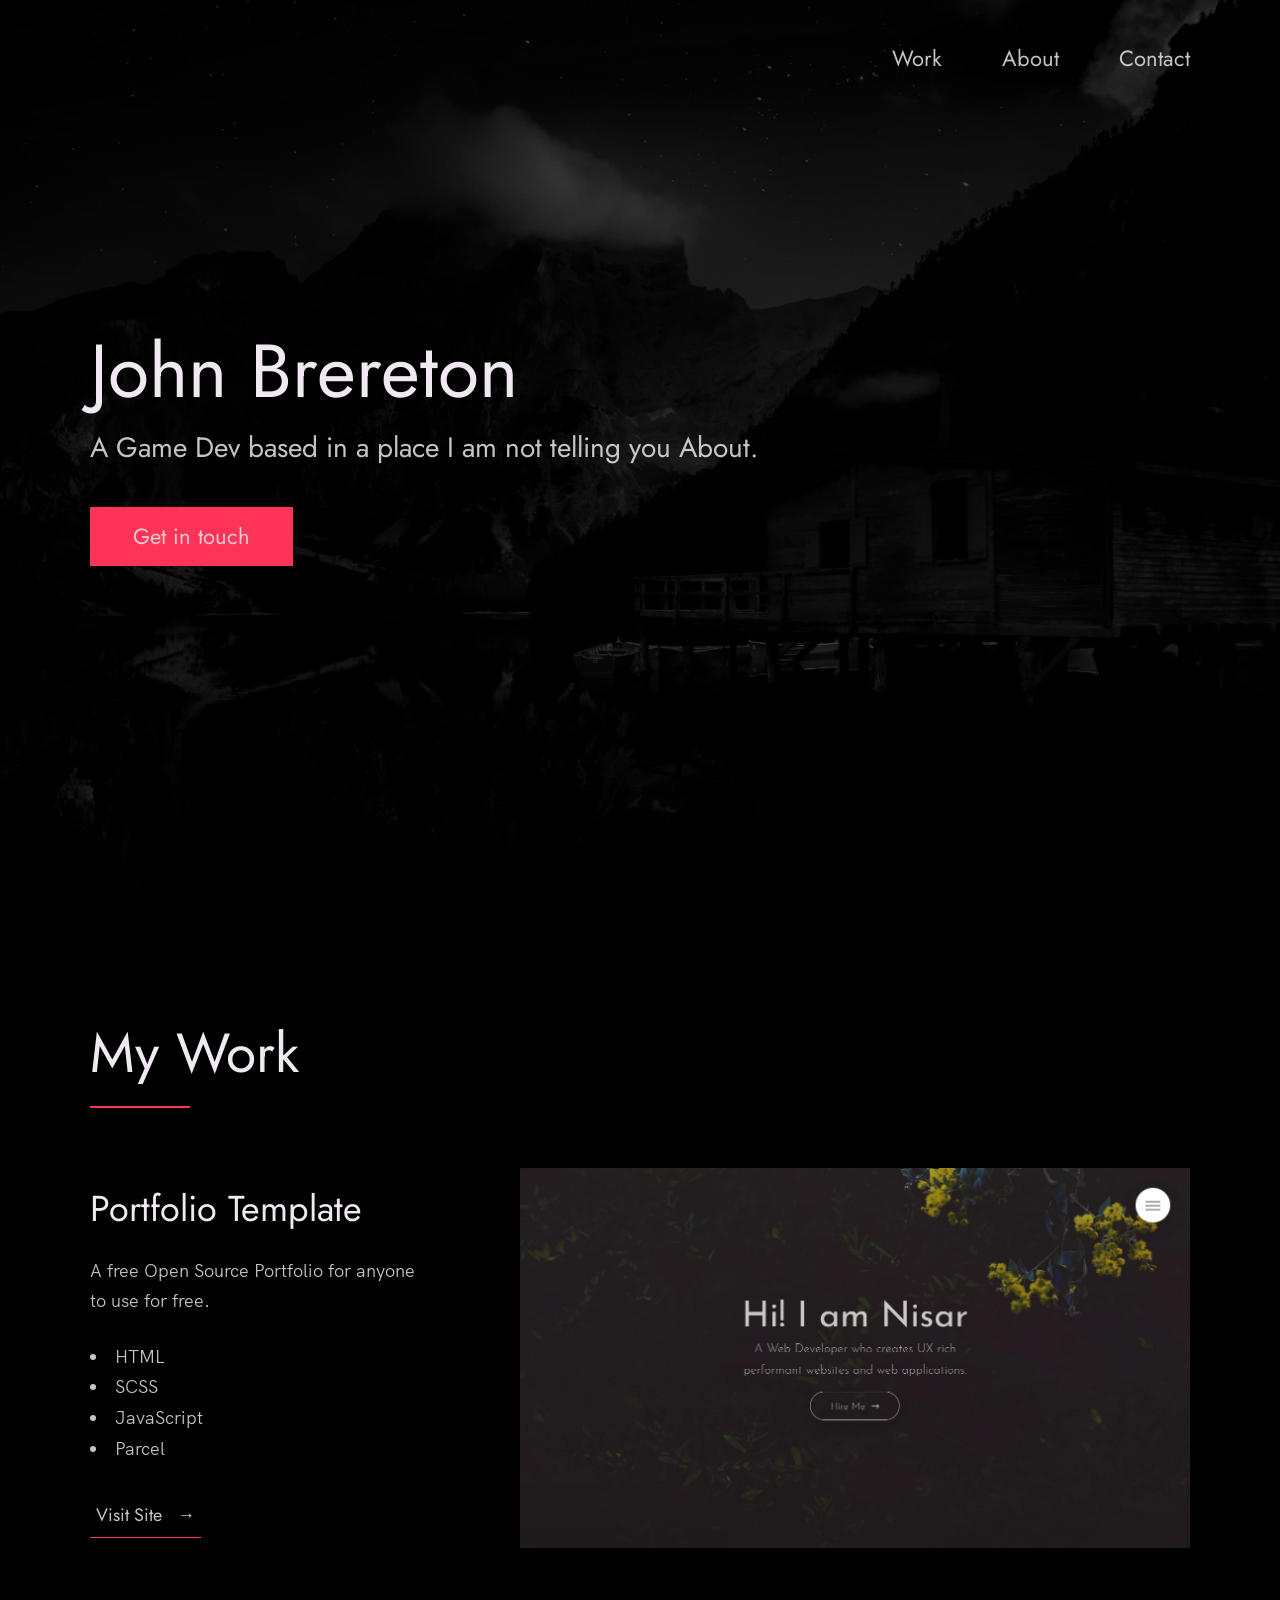
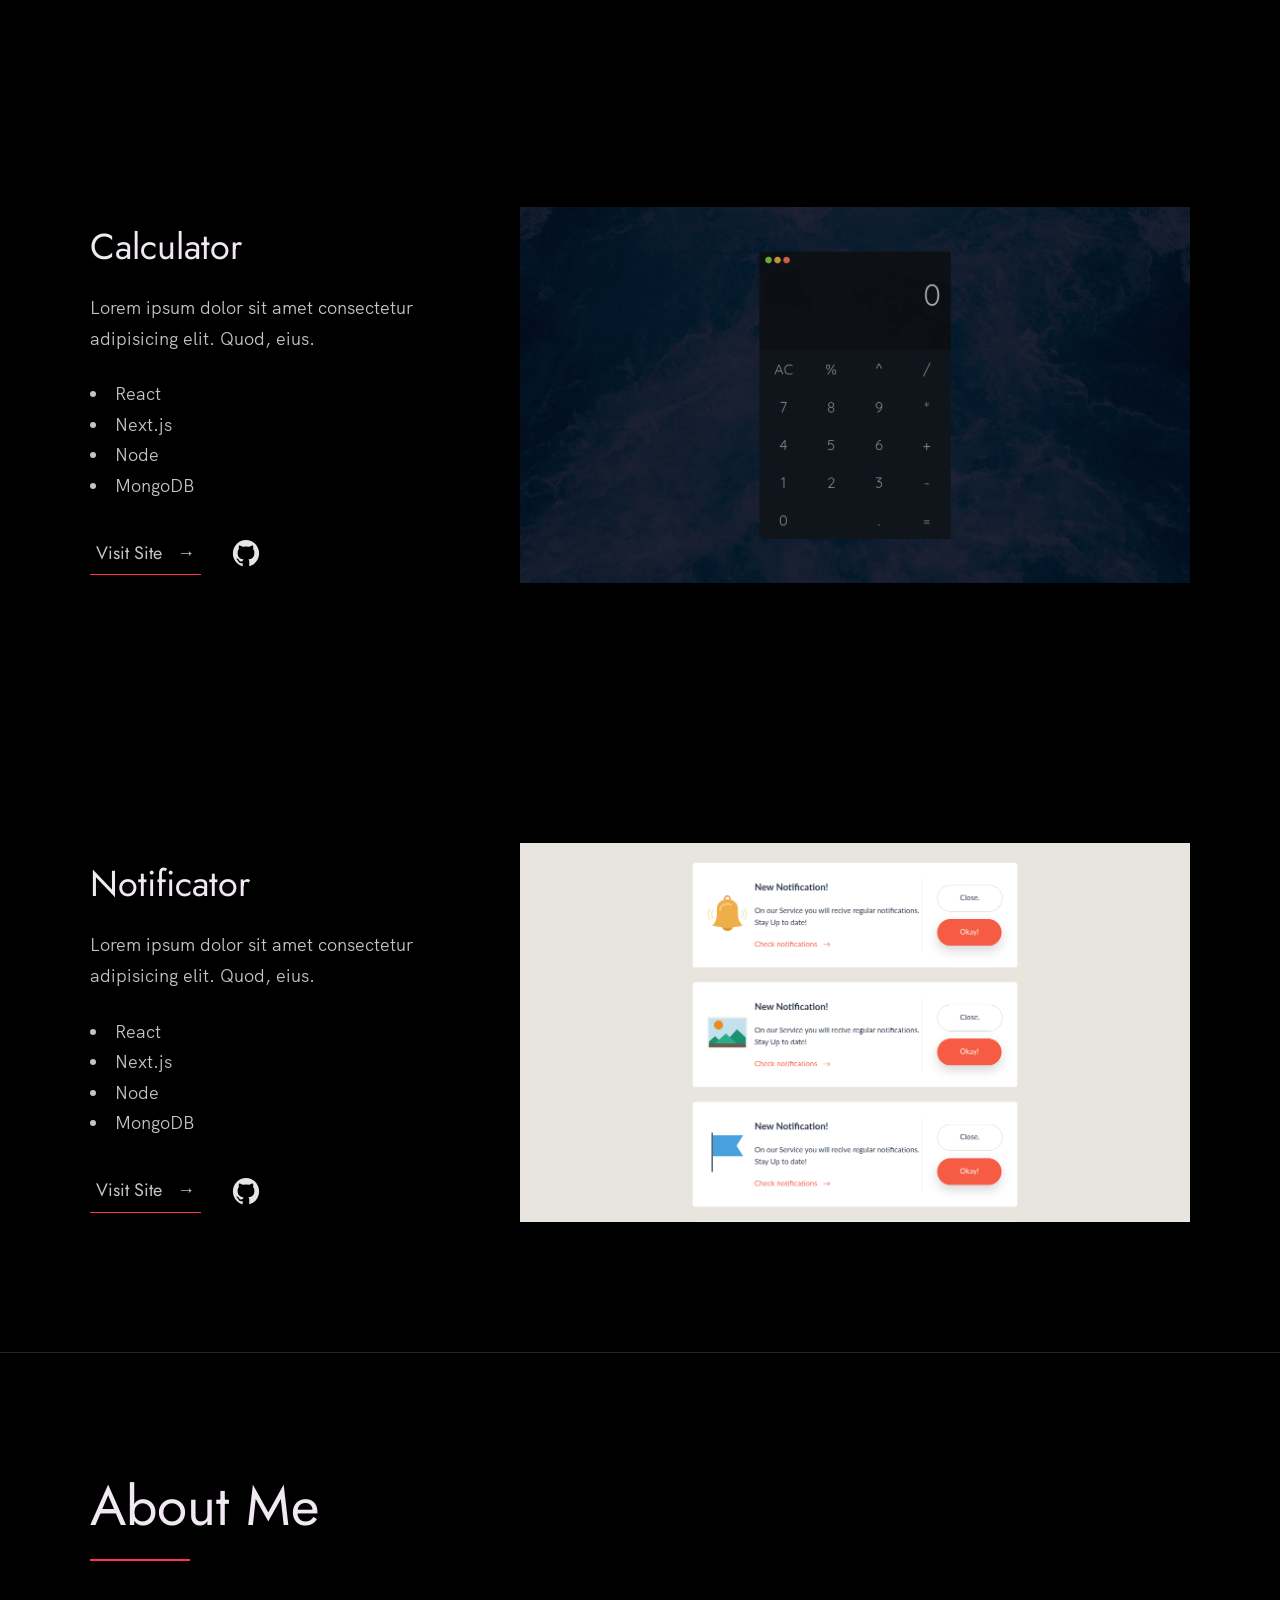
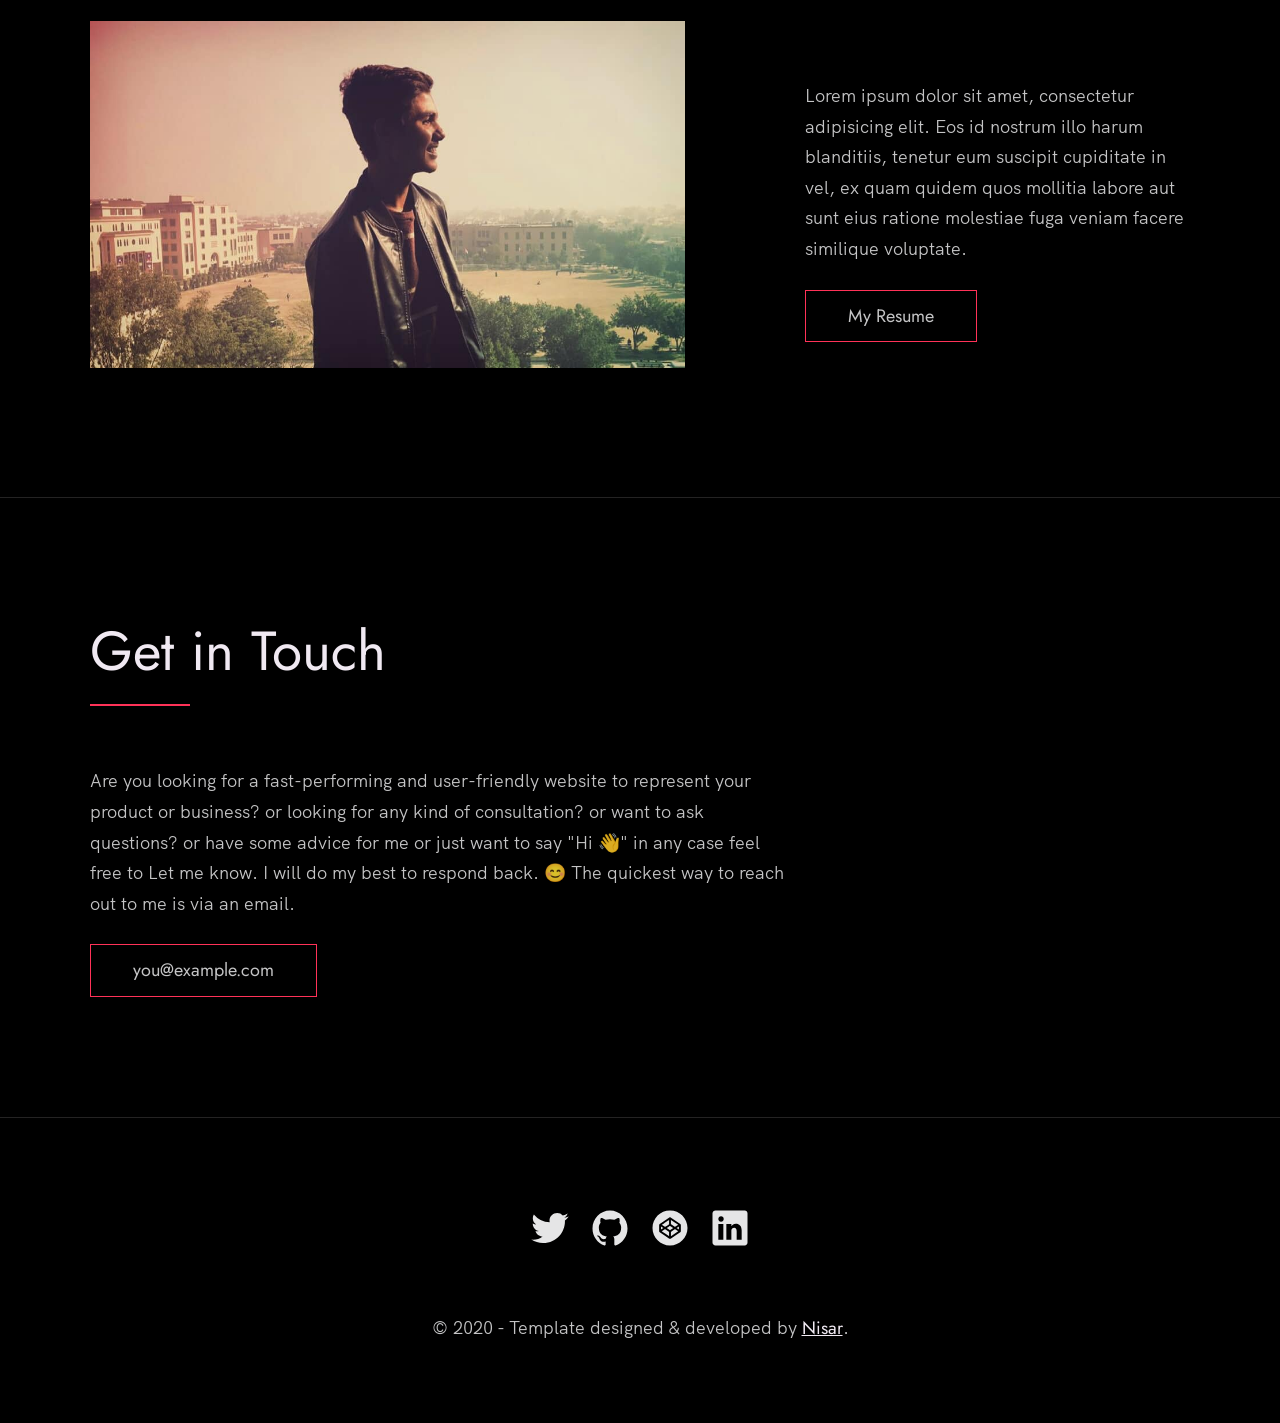
==== index.html @ 6e3e0c85 "g" ====
<!-- 
  Hello 😊.

  This template is designed and developed by Nisar Hassan Naqvi
  for anyone to use for free or customize the way they like.

  Github Repo: https://github.com/nisarhassan12/portfolio-template/
  My Website: https://nisar.dev

  For business & inquires, contact me => syednisarhassan12@gmail.com
-->

<!--
  Follow the instructions written in comments to create your stunning portfolio
-->

<!DOCTYPE html>
<html lang="en">

<head>
  <meta charset="UTF-8" />
  <meta name="viewport" content="width=device-width, initial-scale=1.0" />
  <link rel="shortcut icon" type="image/png" href="./images/favicon.png" />

  <!-- Put your site title here -->
  <title>
    John Brereton.
  </title>

  <meta name="description" content="Add small description of yourslef.">
  <!-- Add some coding keywords below, Ex: (React, CSS etc) -->
  <meta name="keywords" content="Put your name, skills and some coding keywords" />
  <link rel="stylesheet" href="index.css" />
</head>

<body>

  <!-- ***** Header ***** -->

  <header class="header" role="banner" id="top">
    <div class="row">
      <nav class="nav" role="navigation">
        <ul class="nav__items">
          <li class="nav__item"><a href="#work" class="nav__link">Work</a></li>
          <li class="nav__item">
            <a href="#about" class="nav__link">About</a>
          </li>
          <li class="nav__item">
            <a href="#contact" class="nav__link">Contact</a>
          </li>
        </ul>
      </nav>
    </div>
    <div class="header__text-box row">
      <div class="header__text">
        <h1 class="heading-primary">
          <!-- Replace the following name with your name -->
          <span>John Brereton</span>
        </h1>
        <!-- Put a small paragraph about yourself -->
        <p>A Game Dev based in a place I am not telling you About.</p>
        <a href="#contact" class="btn btn--pink">Get in touch</a>
      </div>
    </div>
  </header>

  <main role="main">

    <!-- ***** Work ***** -->

    <section class="work" id="work">
      <div class="row">
        <h2>My Work</h2>
        <div class="work__boxes">

          <!-- Each div with the work__box class is a project. -->

          <div class="work__box">
            <div class="work__text">
              <h3>Portfolio Template</h3>
              <p>
                A free Open Source Portfolio for anyone to use for free.
              </p>
              <ul class="work__list">
                <li>HTML</li>
                <li>SCSS</li>
                <li>JavaScript</li>
                <li>Parcel</li>
              </ul>

              <div class="work__links">
                <a href="https://nisar.surge.sh" target="_blank" class="link__text">
                  Visit Site <span>&rarr;</span>
                </a>
                <a href="https://github.com/M00NWATCH" title="View Source Code" target="_blank">
                </a>
              </div>
            </div>
            <div class="work__image-box">
              <img src="./images/project-1.png" class="work__image" alt="Project 1" />
            </div>
          </div>

          <div class="work__box">
            <div class="work__text">
              <h3>Calculator</h3>
              <p>
                Lorem ipsum dolor sit amet consectetur adipisicing elit. Quod,
                eius.
              </p>
              <ul class="work__list">
                <li>React</li>
                <li>Next.js</li>
                <li>Node</li>
                <li>MongoDB</li>
              </ul>

              <div class="work__links">
                <a href="#" class="link__text">
                  Visit Site <span>&rarr;</span>
                </a>
                <a href="#">
                  <img src="./images/github.svg" class="work__code" title="View Source Code" alt="GitHub">
                </a>
              </div>
            </div>
            <div class="work__image-box">
              <img src="./images/project-2.png" class="work__image" alt="Project 1" />
            </div>
          </div>

          <div class="work__box">
            <div class="work__text">
              <h3>Notificator</h3>
              <p>
                Lorem ipsum dolor sit amet consectetur adipisicing elit. Quod,
                eius.
              </p>
              <ul class="work__list">
                <li>React</li>
                <li>Next.js</li>
                <li>Node</li>
                <li>MongoDB</li>
              </ul>

              <div class="work__links">
                <a href="#" class="link__text">
                  Visit Site <span>&rarr;</span>
                </a>
                <a href="#">
                  <img src="./images/github.svg" class="work__code" title="View Source Code" alt="GitHub">
                </a>
              </div>
            </div>
            <div class="work__image-box">
              <img src="./images/project-3.png" class="work__image" alt="Project 3" />
            </div>
          </div>
        </div>
      </div>
    </section>

    <!-- ***** Clients ***** -->


    <!-- ***** About ***** -->

    <section class="about" id="about">
      <div class="row">
        <h2>About Me</h2>
        <div class="about__content">
          <div class="about__text">
            <!-- Replace the below paragraph with info about yourself -->
            <p>
              Lorem ipsum dolor sit amet, consectetur adipisicing elit. Eos id
              nostrum illo harum blanditiis, tenetur eum suscipit cupiditate
              in vel, ex quam quidem quos mollitia labore aut sunt eius
              ratione molestiae fuga veniam facere similique voluptate.
            </p>
            <!-- Provide a link to your resume -->
            <a href="#" class="btn">My Resume</a>
          </div>

          <div class="about__photo-container">
            <!-- Add a nice photo of yourself -->
            <img class="about__photo" src="./images/syed-ali-hussnain.jpg" alt="" />
          </div>
        </div>
      </div>
    </section>
  </main>

  <!-- ***** Contact ***** -->

  <section class="contact" id="contact">
    <div class="row">
      <h2>Get in Touch</h2>
      <div class="contact__info">
        <p>
          Are you looking for a fast-performing and user-friendly website to
          represent your product or business? or looking for any kind of
          consultation? or want to ask questions? or have some advice for me
          or just want to say "Hi 👋" in any case feel free to Let me know. I
          will do my best to respond back. 😊 The quickest way to reach out to
          me is via an email.
        </p>
        <!-- Replace the email with yours -->
        <a href="mailto:you@example.com" class="btn">you@example.com</a>
      </div>
    </div>
  </section>

  <!-- ***** Footer ***** -->

  <footer role="contentinfo" class="footer">
    <div class="row">
      <!-- Update the links to point to your accounts -->
      <ul class="footer__social-links">
        <li class="footer__social-link-item">
          <a href="https://twitter.com/nisarhassan12/" title="Link to Twitter Profile">
            <img src="./images/twitter.svg" class="footer__social-image" alt="Twitter">
          </a>
        </li>
        <li class="footer__social-link-item">
          <a href="https://github.com/nisarhassan12/" title="Link to Github Profile">
            <img src="./images/github.svg" class="footer__social-image" alt="Github">
          </a>
        </li>
        <li class="footer__social-link-item">
          <a href="https://codepen.io/nisar_hassan" title="Link to Codepen Profile">
            <img src="./images/codepen.svg" class="footer__social-image" alt="Codepen">
          </a>
        </li>
        <li class="footer__social-link-item">
          <a href=https://www.linkedin.com/in/nisar-hassan-naqvi-413466199/">
            <img src="./images/linkedin.svg" title="Link to Linkedin Profile" class="footer__social-image" alt="Linkedin">
          </a>
        </li>
      </ul>

      <!-- If you give me some credit by keeping the below paragraph, will be huge for me 😊 Thanks. -->
      <p>
        &copy; 2020 - Template designed & developed by <a href="https://nisar.dev" class="link">Nisar</a>.
      </p>
      <div class="footer__github-buttons">
        <iframe
          src="https://ghbtns.com/github-btn.html?user=nisarhassan12&repo=portfolio-template&type=watch&count=true"
          frameborder="0" scrolling="0" width="170" height="20" title="Watch Portfolio Template on GitHub">
        </iframe>
      </div>
    </div>
  </footer>

  <a href="#top" class="back-to-top" title="Back to Top">
    <img src="./images/arrow-up.svg" alt="Back to Top" class="back-to-top__image"/>
  </a>
  <script src="./index.js"></script>
</body>

</html>
---- index.css ----
/* --------------------------------------- */
/* ----- Basic Setup ----- */
/* --------------------------------------- */

@font-face {
    font-family: 'Hk Grotesk';
    font-style: normal;
    font-weight: 400;
    src: url('./fonts/HKGrotesk-Regular.woff') format('woff');
}

@font-face {
    font-family: 'Jost';
    font-style: normal;
    font-weight: 400;
    src: url('./fonts/Jost-Regular.ttf') format('woff');
}

* {
    margin: 0;
    padding: 0;
    box-sizing: inherit;
}

:root {
    --font-size-small: 1.8rem;
    --font-size-normal: 2.2rem;
    --font-size-medium: 2.8rem;
    --font-size-medium-1: 3.6rem;
    --font-size-large: 5.5rem;
    --font-size-huge: 7.5rem;
    --font-stack: 'Hk Grotesk', sans-serif;

    --line-height-normal: 1.7;
    --line-height-small: 1.2;

    --black: #000;
    --pink: #ff3258;
    --white: #f0e9f2;
    --white-1: #e5e5e6da;


    --container-max-width: 1180px;
    --container-normal-width: 800px;
    --container-medium-width: 700px; 
    --container-small-width: 500px;

    --gutter-huge: 12rem;
    --gutter-medium: 6rem;
    --gutter-normal: 3rem;
    --gutter-small-1: 2.5rem;
    --gutter-small: 2rem;

    --border-light: 1px solid rgb(36, 35, 35);
}

html {
    font-size: 62.5%; /* (16/10)*100 = 62.5% => 1rem = 10px */
    box-sizing: border-box;
    scroll-behavior: smooth;
}

@media(max-width: 1000px) {
    html {
        font-size: 52%;
    }
}

body {
    font-size: var(--font-size-small);
    font-family: var(--font-stack);
    font-weight: 400;
    color: var(--white-1);
    line-height: var(--line-height-normal);
    background: var(--black);
    overflow-x: hidden;
}

.row {
    max-width: var(--container-max-width);
    margin: 0 auto;
}

@media(max-width: 1340px) {
    .row {
        max-width: 1100px;
    }
}

@media(max-width: 1240px) {
    .row {
        padding: 0 var(--gutter-medium);
    }
}

@media(max-width: 600px) {
    .row {
        padding: 0 var(--gutter-normal);
    }
}

@media(max-width: 600px) {
    .row {
        padding: 0 var(--gutter-small);
    }
}

section {
    padding: var(--gutter-huge) 0;
    border-bottom: var(--border-light);
}

img {
    object-fit: contain;
    max-width: 100%;
}

/* --------------------------------------- */
/* ----- Headlines and Paragraphs ----- */
/* --------------------------------------- */

h1,
h2,
h3 {
    font-family: 'Jost', sans-serif;
    font-weight: 400;
    line-height: var(--line-height-small);
    color: var(--white);
}

.heading-primary {
    line-height: 1;
    font-size: var(--font-size-huge);
    font-weight: 400;
}

@media(max-width: 900px) {
    .heading-primary {
        font-size: 6.5rem;
    }
}

h2 {
    font-size: var(--font-size-large);
    margin-bottom: var(--gutter-medium);
}

h2::after {
    content: '';
    display: block;
    height: 2px;
    width: 10rem;
    background: var(--pink);
    margin: var(--gutter-small) 0;
}

h3 {
    font-size: var(--font-size-medium-1);
    margin-bottom: var(--gutter-small);
}

@media(max-width: 500px) {
    .heading-primary {
        font-size: var(--font-size-large);
    }

    h2 {
        font-size: var(--font-size-medium-1);
    }

    h3 {
        font-size: var(--font-size-medium);
    }
}

p {
    margin: var(--gutter-small-1) 0;
}

@media(max-width: 900px) {
    p { 
        max-width: var(--container-small-width);
    }
}

/* --------------------------------------- */
/* ----- Buttons and Links ----- */
/* --------------------------------------- */

a {
    color: var(--white);
    font-weight: 400;
    font-family: 'Jost', sans-serif;
    transition: all .2s;
    outline: 2px solid transparent;
}

::-moz-focus-inner {
    border: 0;
}

button:focus,
a:focus {
    outline: 2px solid var(--pink);
}

body:not(.user-is-tabbing) button:focus,
body:not(.user-is-tabbing) a:focus {
    outline: none;
}

.link:hover {
    color: var(--pink);
}

.btn {
    position: relative;
    display: inline-block;
    padding: 1rem 4.2rem;
    text-decoration: none;
    color: inherit;
    border: 1px solid  var(--pink);
    font-weight: 400;
}

.btn:focus {
    outline: none;
}

.btn::after {
    content: '';
    display: block;
    position: absolute;
    top: 0;
    left: 0;
    right: 100%;
    background: var(--white);
    height: 100%;
    z-index: -1;
    transition: all 0.2s cubic-bezier(1, 0.68, 0.16, 0.9);
}

.btn:hover::after,
.btn:focus::after {
    right: 0;
    background: var(--pink);
}

.btn--pink {
    background: var(--pink);
    transition: all 0.2s;
}

.btn--pink::after {
    display: none;
}

.btn--pink:hover,
.btn--pink:focus {
    background: transparent;
}

.link__text {
    position: relative;
    display: inline-block;
    padding: .6rem;
    color: inherit;
    text-decoration: none;
    border-bottom: 1px solid var(--pink);
}

.link__text::after {
    content: '';
    display: block;
    position: absolute;
    top: 0;
    left: 0;
    right: 100%;
    background: var(--white);
    height: 100%;
    z-index: -1;
    transition: all 0.2s cubic-bezier(1, 0.68, 0.16, 0.9);
}

.link__text:focus {
    outline: none;
}

.link__text:hover::after,
.link__text:focus:after {
    right: 0;
    background: var(--pink);
}

.link__text span {
    padding-left: 1rem;
    font-family: sans-serif;
}

/* ----- Back to Top ----- */

.back-to-top {
    position: fixed;
    bottom: 4rem;
    right: 4rem;
    display: flex;
    justify-content: center;
    align-items: center;
    height: 5.5rem;
    width: 5.5rem;
    background-color: var(--pink);
    border-radius: 50%;
    z-index: 10;
    visibility: hidden;
    transition: all .4s;
}

.back-to-top__image {
    height: 70%;
}

@media(max-width: 900px) {
    .back-to-top {
        right: 2rem;
    }
}

@media(max-width: 500px) {
    .back-to-top {
        right: 1rem;
    }
}

/* --------------------------------------- */
/* ----- Navigation ----- */
/* --------------------------------------- */

.nav {
    display: flex;
    justify-content: flex-end;
    padding: var(--gutter-normal) 0;
}

.nav__items {
    display: flex;
    list-style: none;
}

.nav__item:not(:last-child) {
    margin-right: var(--gutter-medium);
}

@media(max-width: 500px) {
    .nav {
        justify-content: center;
    }
}

@media(max-width: 400px) {
    .nav__item:not(:last-child) {
        margin-right: var(--gutter-normal);
    }
}

@media(max-width: 300px) {
    .nav {
        font-size: var(--font-size-small);
    }
}

.nav__link {
    position: relative;
    display: inline-block;
    padding: 1rem 0;
    text-decoration: none;
    color: inherit;
    transition: all .2s;
}

.nav__link::after {
    content: '';
    position: absolute;
    bottom: 0;
    left: 0;
    right: 100%;
    display: inline-block;
    height: 1rem;
    background: var(--white);
    transition: all 0.25s cubic-bezier(1, 0.68, 0.16, 0.9);
}

.nav__link:hover {
    color: var(--pink);
}

.nav__link:hover::after {
    right: 0;
    height: 2px;
    background: var(--pink);
}

/* --------------------------------------- */
/* ----- Header ----- */
/* --------------------------------------- */

.header {
    background: linear-gradient(rgba(0,0,0, .1), rgba(0,0,0, .4)), 
        url('./images/header.jpg');
    height: 100vh;
    background-size: cover;
    background-position: center;
    background-attachment: fixed;
    font-size: var(--font-size-normal);
}

.header__text {
    position: absolute;
    top: 50%;
    transform: translateY(-50%);
}

.header__text p {
    margin: 1.5rem 0 3.5rem;
    max-width: var(--container-medium-width);
    font-family: 'Jost', sans-serif;
    font-size: var(--font-size-medium);
}

@media(max-width: 500px) {
    .header {
        text-align: center;
    }

    .header__text p {
        transform: scale(.8);
    }
}

/* --------------------------------------- */
/* ----- Work ----- */
/* --------------------------------------- */

.work__box {
    display: flex;
    align-items: center;
}

@media(max-width: 900px) {
    .work__box {
        align-items: initial;
        flex-direction: column-reverse;
    }
}

.work__box:not(:last-child) {
    margin-bottom: 25rem;
}

@media(max-width: 500px) {
    .work__box:not(:last-child) {
        margin-bottom: 20rem;
    }
}

.work__links {
    display: flex;
    align-items: center;
}

.work__text {
    flex: 0 0 30%;
}

.work__list {
    /* list-style-type: square; */
    list-style-position: inside;
    margin-bottom: var(--gutter-normal);
}

.work__code {
    display: block;
    height: 3rem;
    margin-left: var(--gutter-normal);
    transition: all .3s;
}

.work__code:hover {
    transform: scale(1.2);
}

.work__image-box {
    margin-bottom: var(--gutter-normal);
}

@media(min-width: 901px) {
    .work__image-box {
        flex: 1;
        margin: 0 0 0 10rem;
    }
}

@media(max-width: 900px) {
    .work__code {
        height: 4rem;
    }
}

/* --------------------------------------- */
/* ----- Clients ----- */
/* --------------------------------------- */

.client__logos {
    display: flex;
    justify-content: space-between;
    filter: invert(100%) grayscale(100%) opacity(.8);
}

.client__logo {
    height: 6.5rem;
    max-width: 18rem;
}

@media(max-width: 1240px) {
    .client__logos {
        overflow-x: scroll;
        padding: var(--gutter-normal);
    }

    .client__logo:not(:last-of-type) {
        margin-right: var(--gutter-medium);
    }
}

/* --------------------------------------- */
/* ----- About ----- */
/* --------------------------------------- */

.about__content {
    display: flex;
    flex-direction: row-reverse;
    align-items: center;
}

@media(max-width: 900px) {
    .about__content {
        flex-direction: column-reverse;
        align-items: initial;
    }
}

.about__photo-container {
    margin-bottom: var(--gutter-normal);
}

@media(min-width: 901px) {
    .about__text {
        flex: 0 0 35%;
    }
    
    .about__photo-container {
        flex: 1;
        margin: 0 var(--gutter-huge) 0 0;
    }
}

/* --------------------------------------- */
/* ----- Contact ----- */
/* --------------------------------------- */

.contact__info {
    max-width: var(--container-medium-width);
}

/* --------------------------------------- */
/* ----- Footer ----- */
/* --------------------------------------- */

.footer {
    text-align: center;
    padding: var(--gutter-medium) 0 var(--gutter-normal);
}

.footer__social-links {
    display: flex;
    justify-content: center;
    padding: var(--gutter-normal) 0;
    list-style: none;
}

.footer__social-link-item:not(:last-of-type) {
    margin-right: var(--gutter-small);
}

.footer__social-image {
    height: 4rem;
}

.footer__github-buttons {
    display: flex;
    justify-content: center;
}

.footer__github-buttons iframe {
    height: 2.5rem;
    width: 84px;
    transform: translateY(3px);
}

@media(max-width: 500px) {
    .footer {
        padding: var(--gutter-medium) 0;
    } 
}
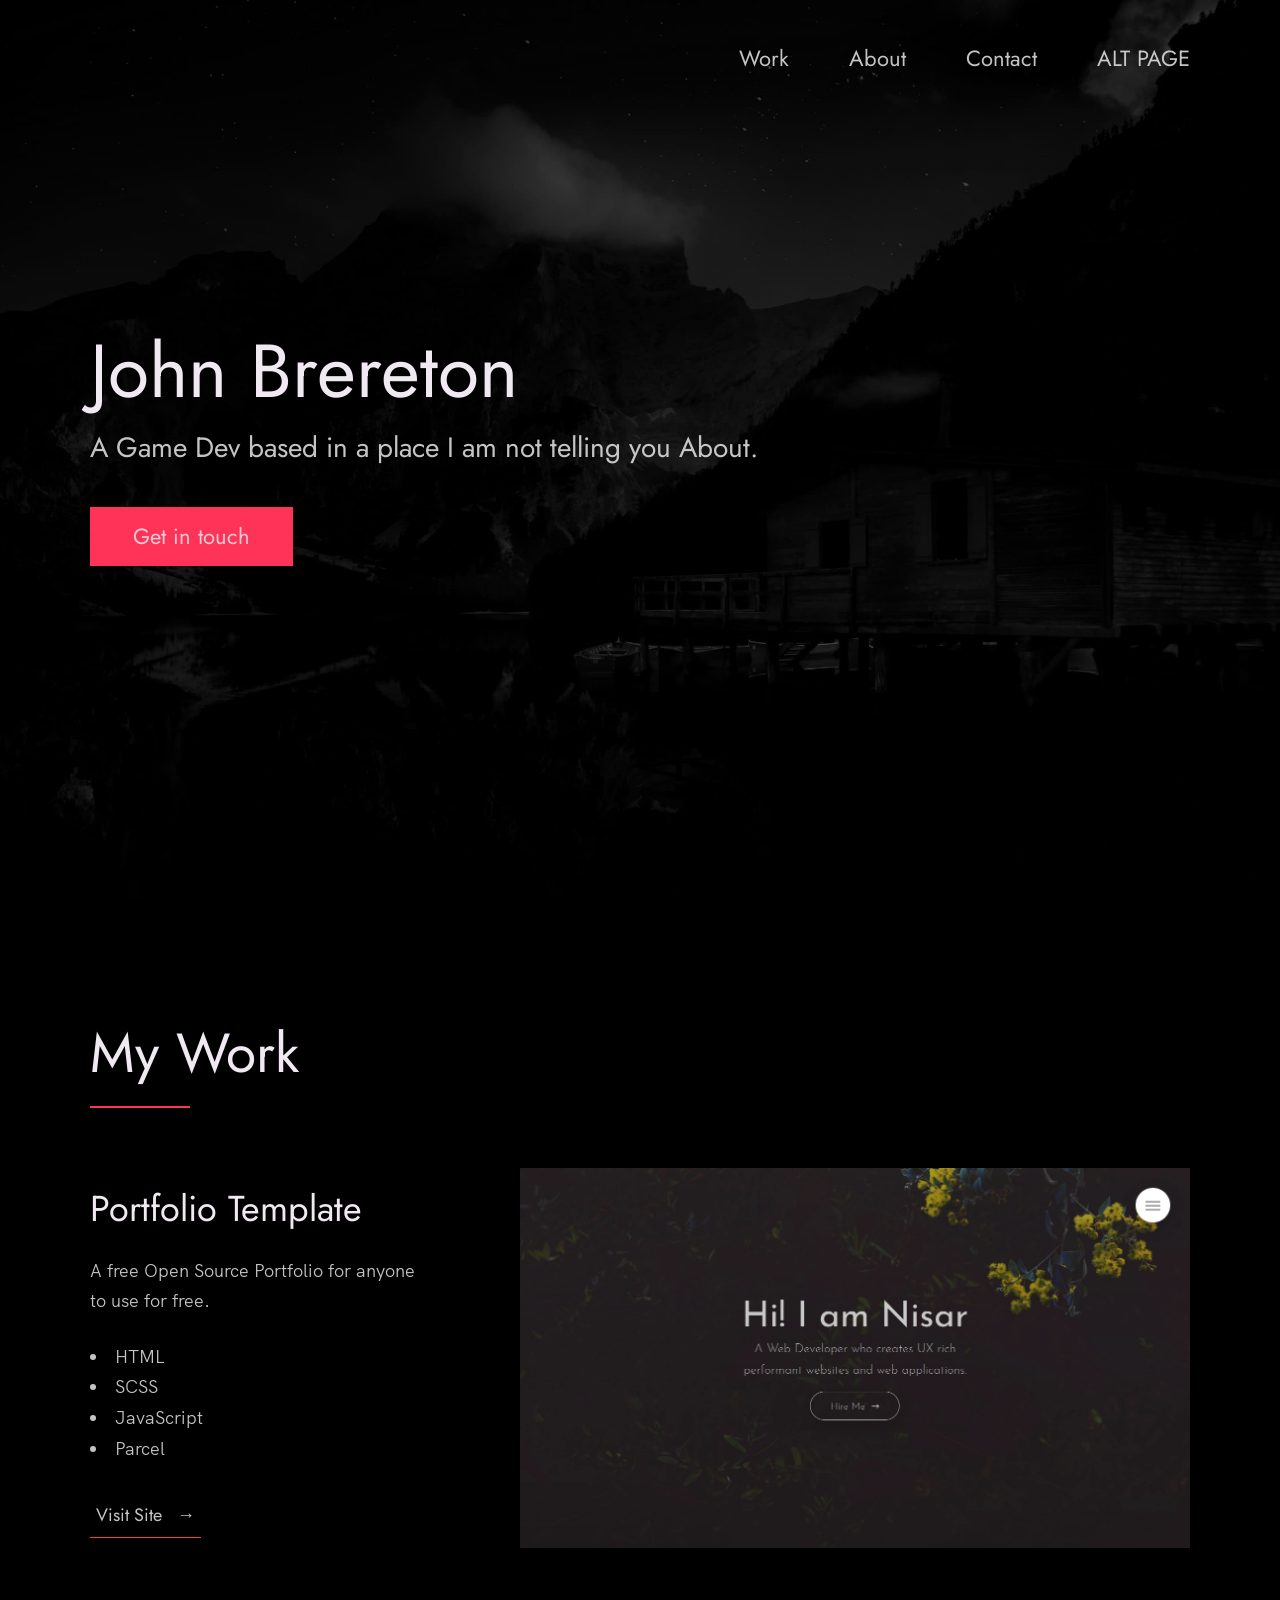
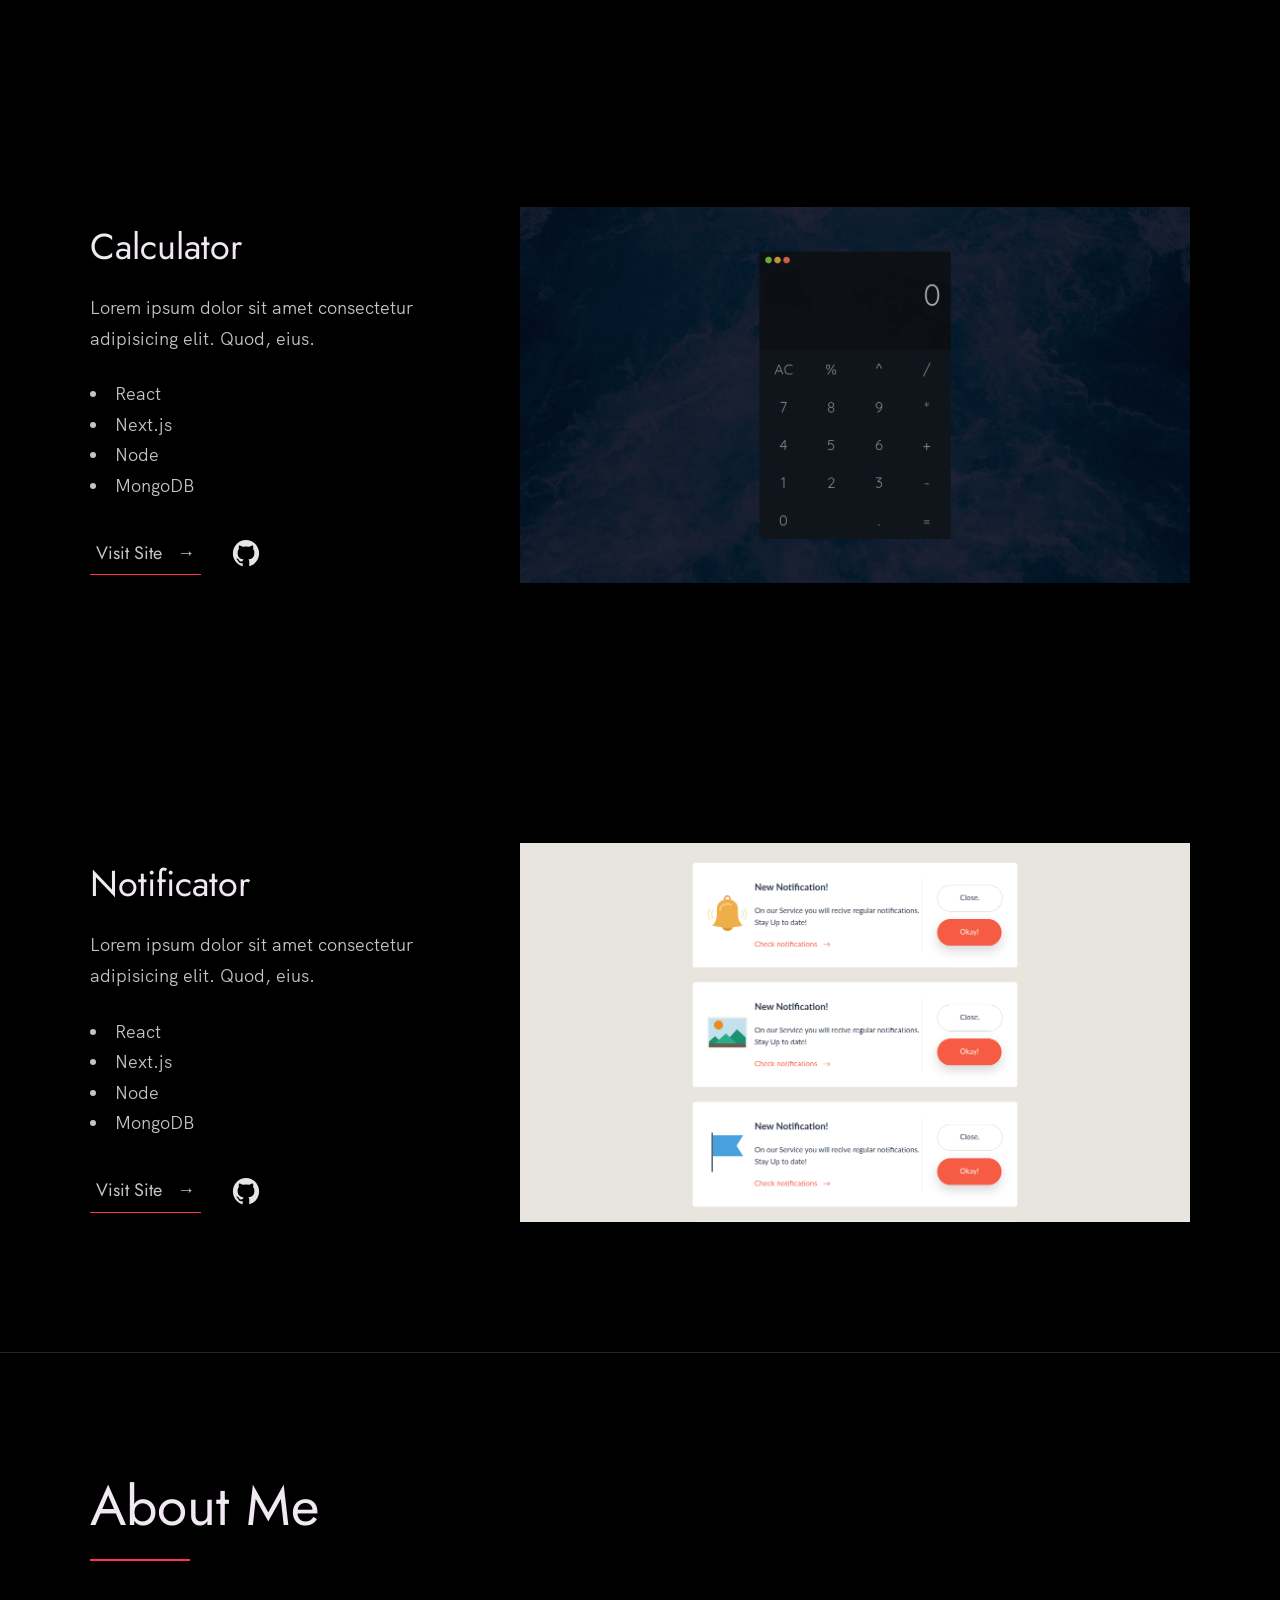
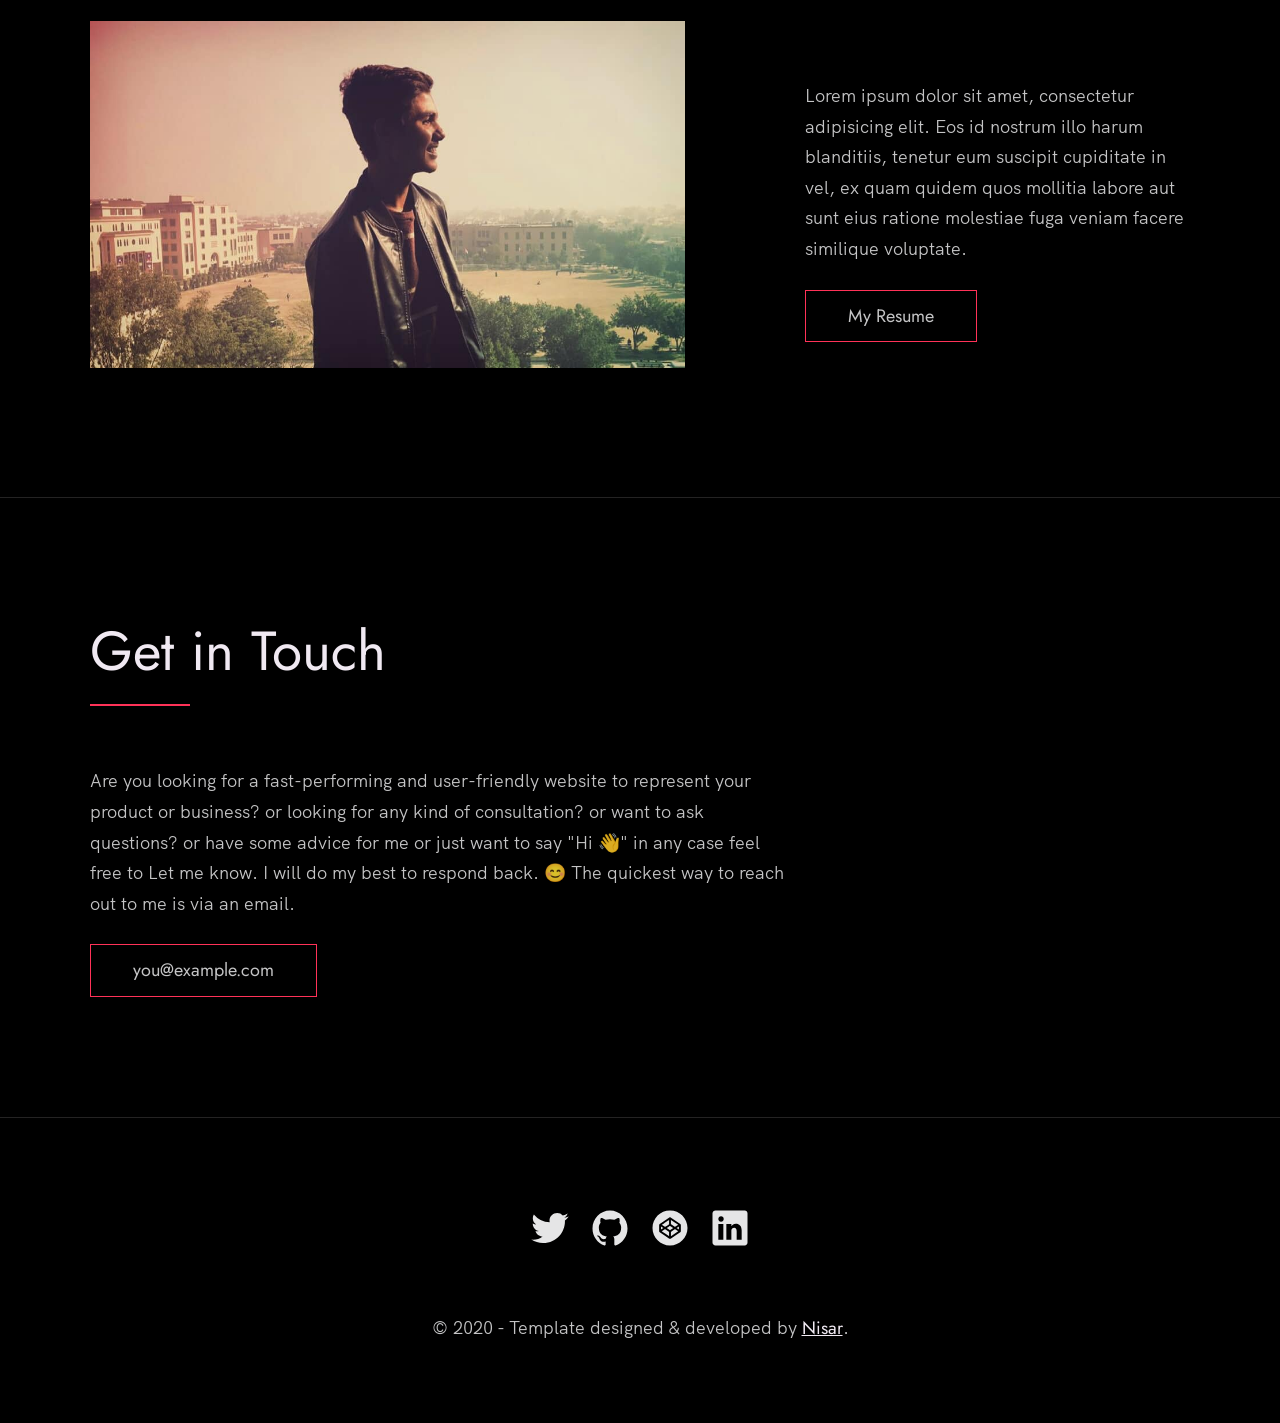
==== commit 7f1121cf: "First Attempt at multi page layout" ====
--- a/index.html
+++ b/index.html
@@ -34,21 +34,21 @@
 </head>
 
 <body>
-
   <!-- ***** Header ***** -->
 
   <header class="header" role="banner" id="top">
     <div class="row">
       <nav class="nav" role="navigation">
-        <ul class="nav__items">
-          <li class="nav__item"><a href="#work" class="nav__link">Work</a></li>
-          <li class="nav__item">
-            <a href="#about" class="nav__link">About</a>
-          </li>
-          <li class="nav__item">
-            <a href="#contact" class="nav__link">Contact</a>
-          </li>
-        </ul>
+          <ul class="nav__items">
+              <li class="nav__item"><a href="#work" class="nav__link">Work</a></li>
+              <li class="nav__item">
+                  <a href="#about" class="nav__link">About</a>
+              </li>
+              <li class="nav__item">
+                  <a href="#contact" class="nav__link">Contact</a>
+              </li>
+              <li class="nav__item"><a href="altPage.html" class="nav__link">ALT PAGE</a></li>
+          </ul>
       </nav>
     </div>
     <div class="header__text-box row">
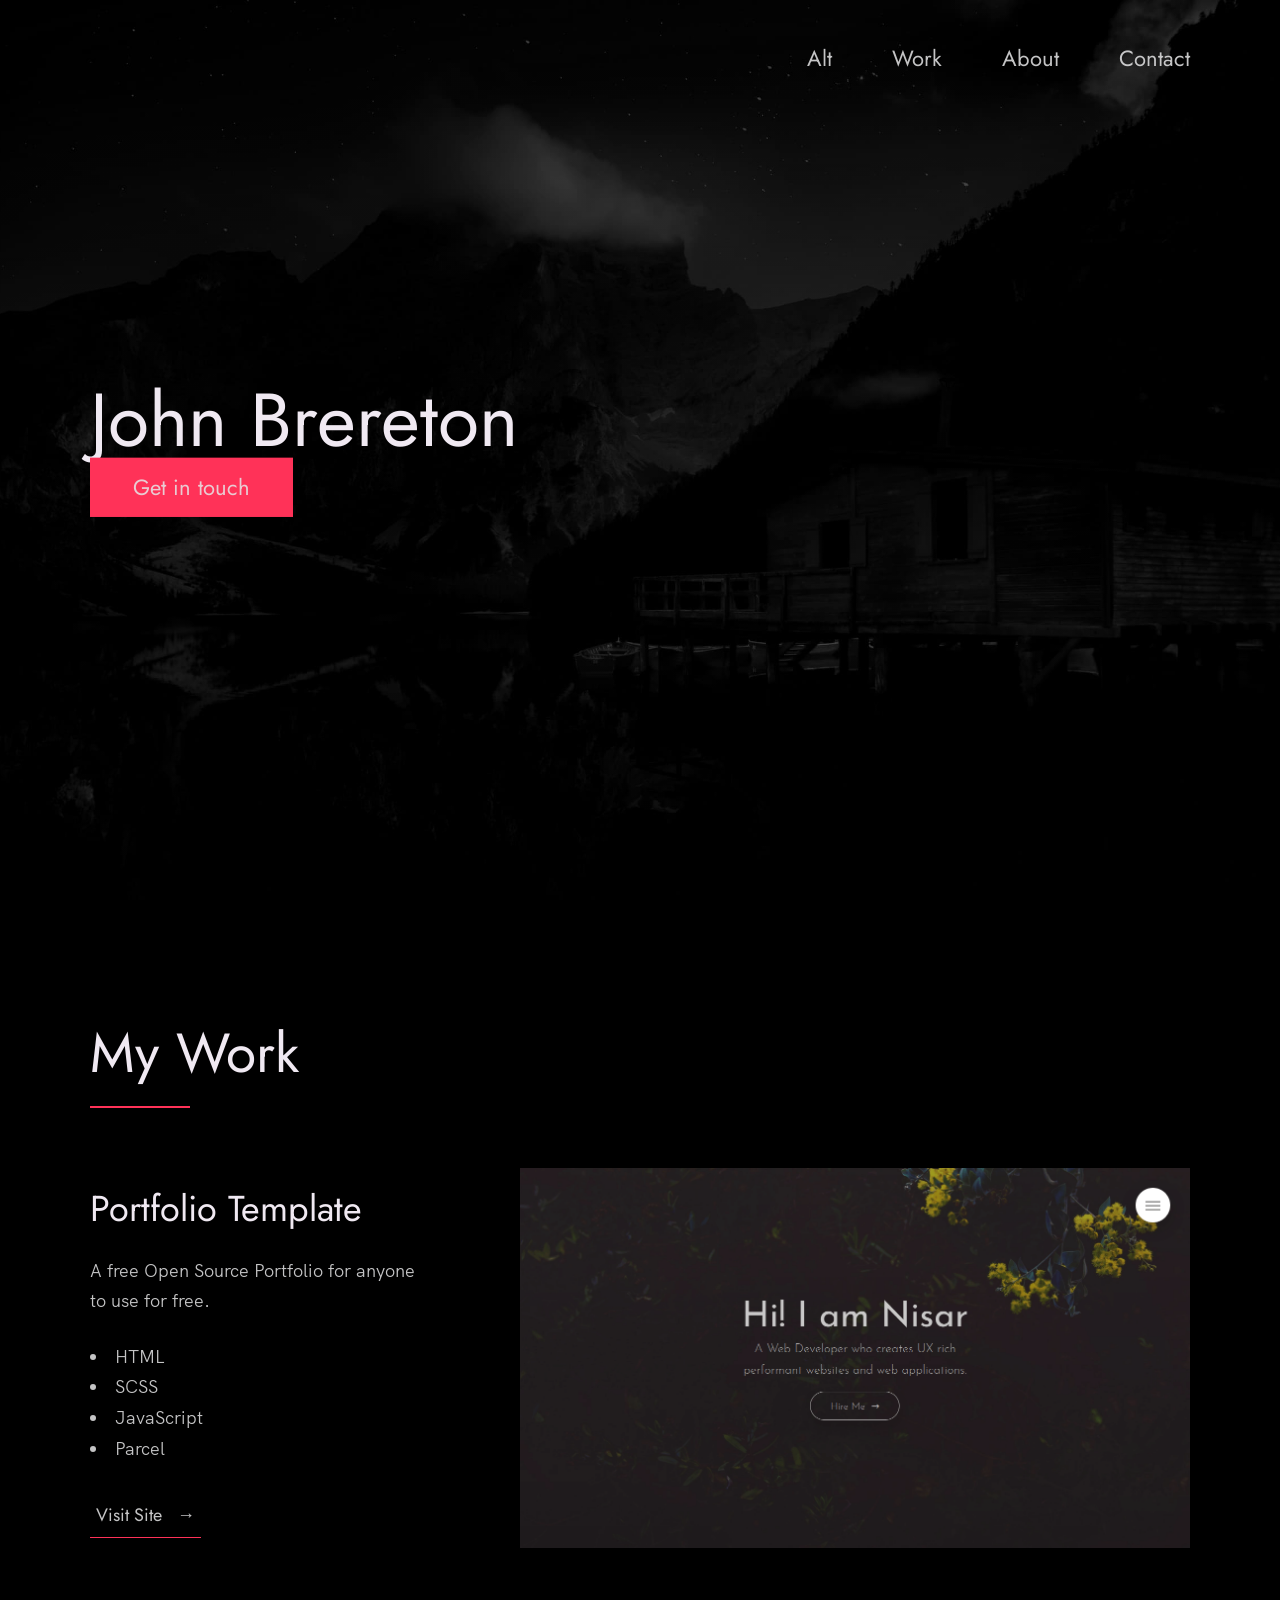
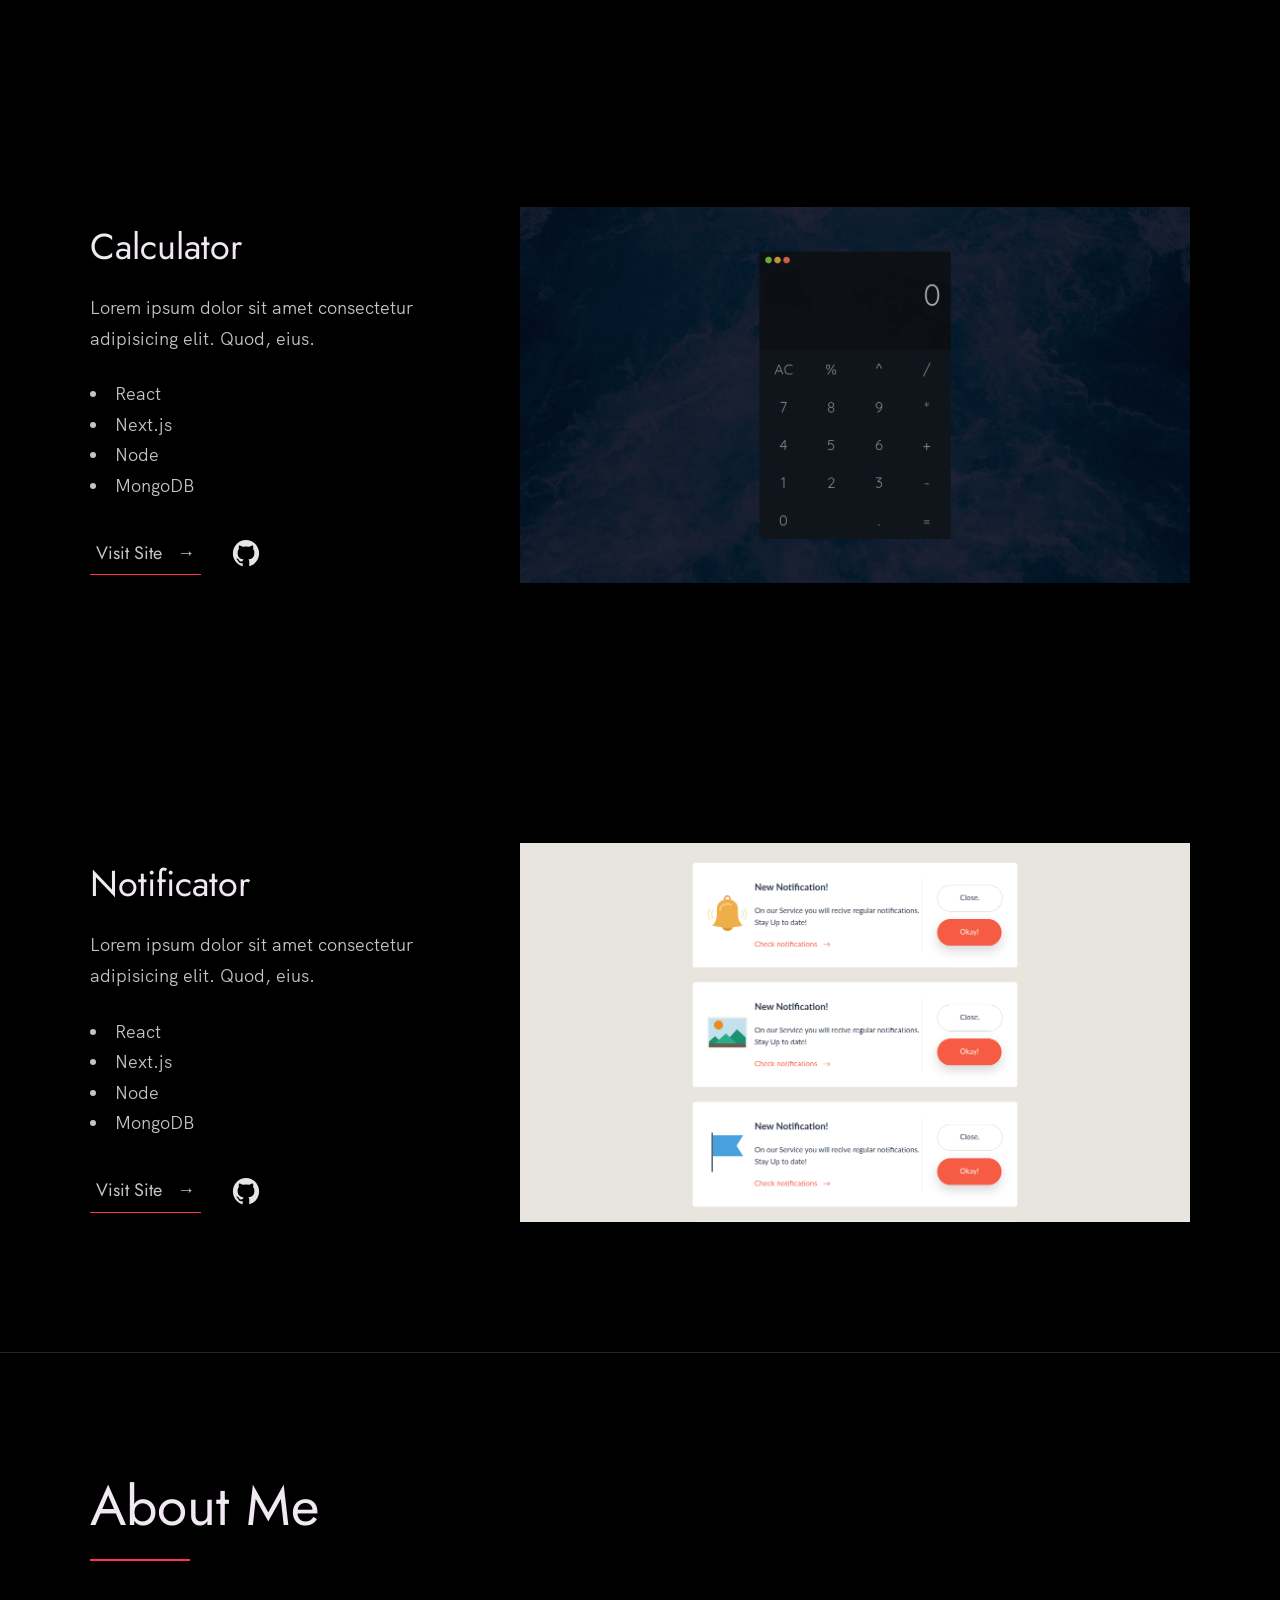
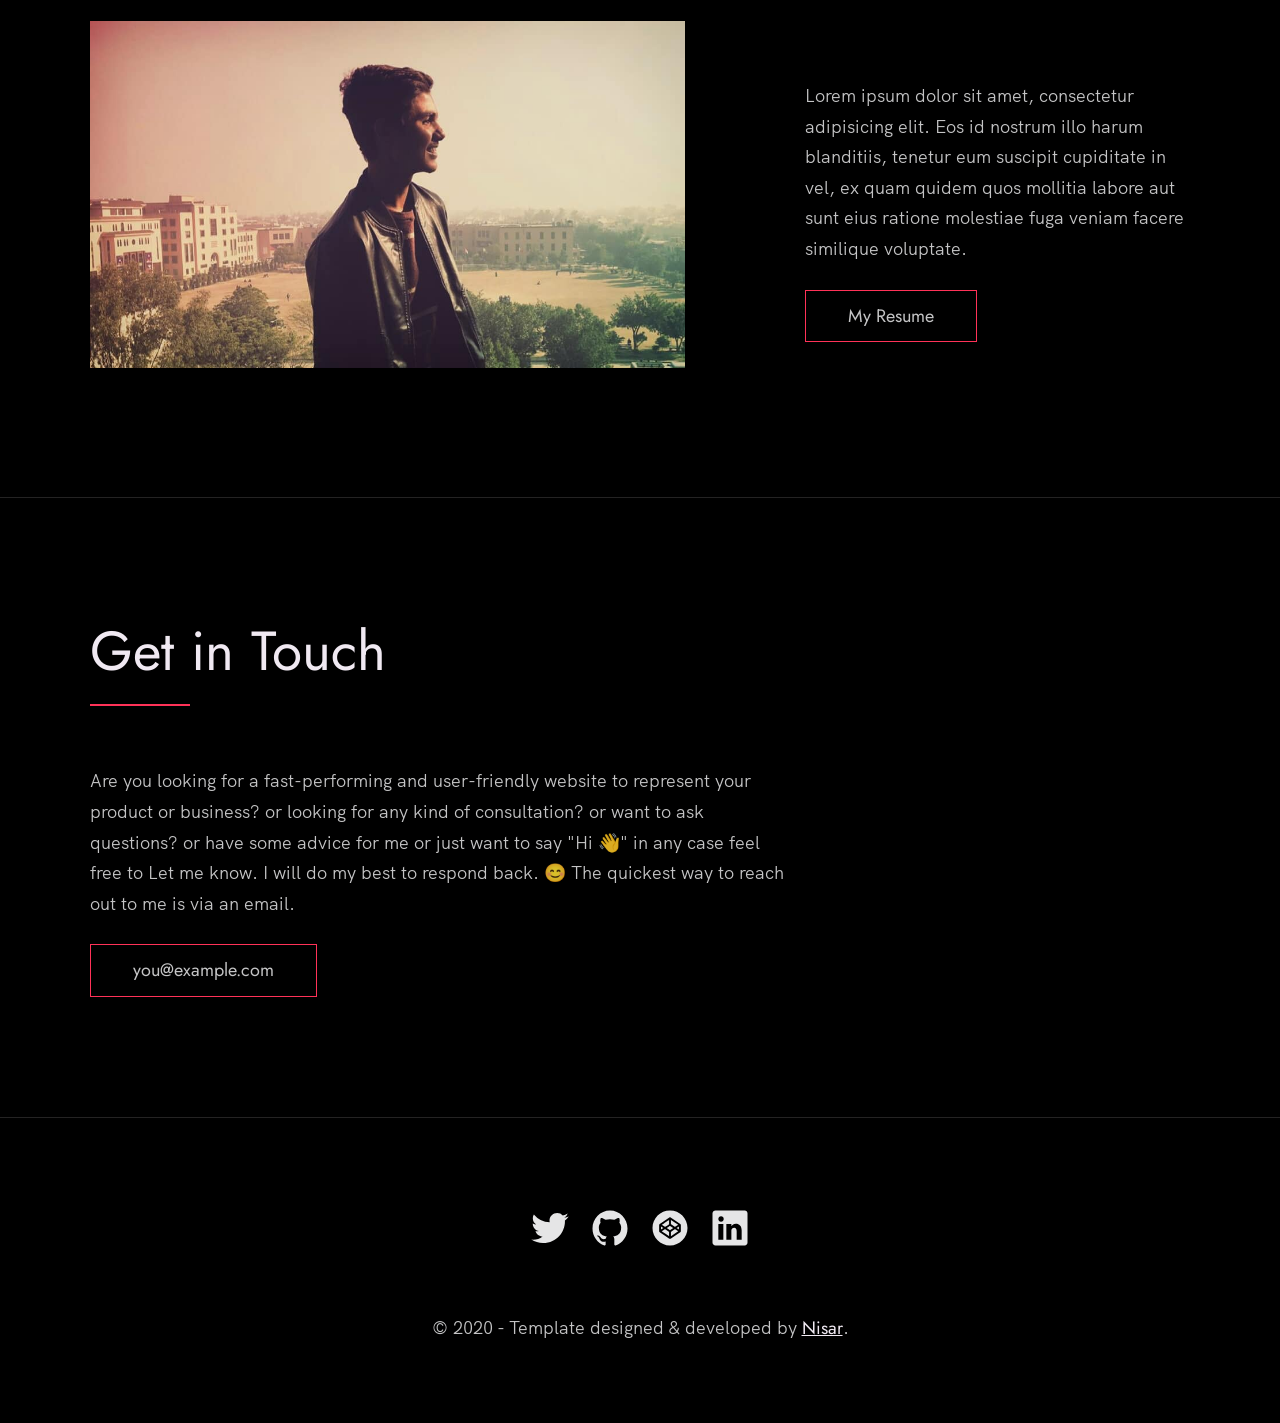
==== commit 7a864639: "additional stuff" ====
--- a/index.html
+++ b/index.html
@@ -24,7 +24,7 @@
 
   <!-- Put your site title here -->
   <title>
-    John Brereton.
+    John Breretons Portfolio
   </title>
 
   <meta name="description" content="Add small description of yourslef.">
@@ -40,6 +40,7 @@
     <div class="row">
       <nav class="nav" role="navigation">
           <ul class="nav__items">
+              <li class="nav__item"><a href="altPage.html" class="nav__link">Alt</a></li>
               <li class="nav__item"><a href="#work" class="nav__link">Work</a></li>
               <li class="nav__item">
                   <a href="#about" class="nav__link">About</a>
@@ -47,7 +48,6 @@
               <li class="nav__item">
                   <a href="#contact" class="nav__link">Contact</a>
               </li>
-              <li class="nav__item"><a href="altPage.html" class="nav__link">ALT PAGE</a></li>
           </ul>
       </nav>
     </div>
@@ -57,8 +57,6 @@
           <!-- Replace the following name with your name -->
           <span>John Brereton</span>
         </h1>
-        <!-- Put a small paragraph about yourself -->
-        <p>A Game Dev based in a place I am not telling you About.</p>
         <a href="#contact" class="btn btn--pink">Get in touch</a>
       </div>
     </div>
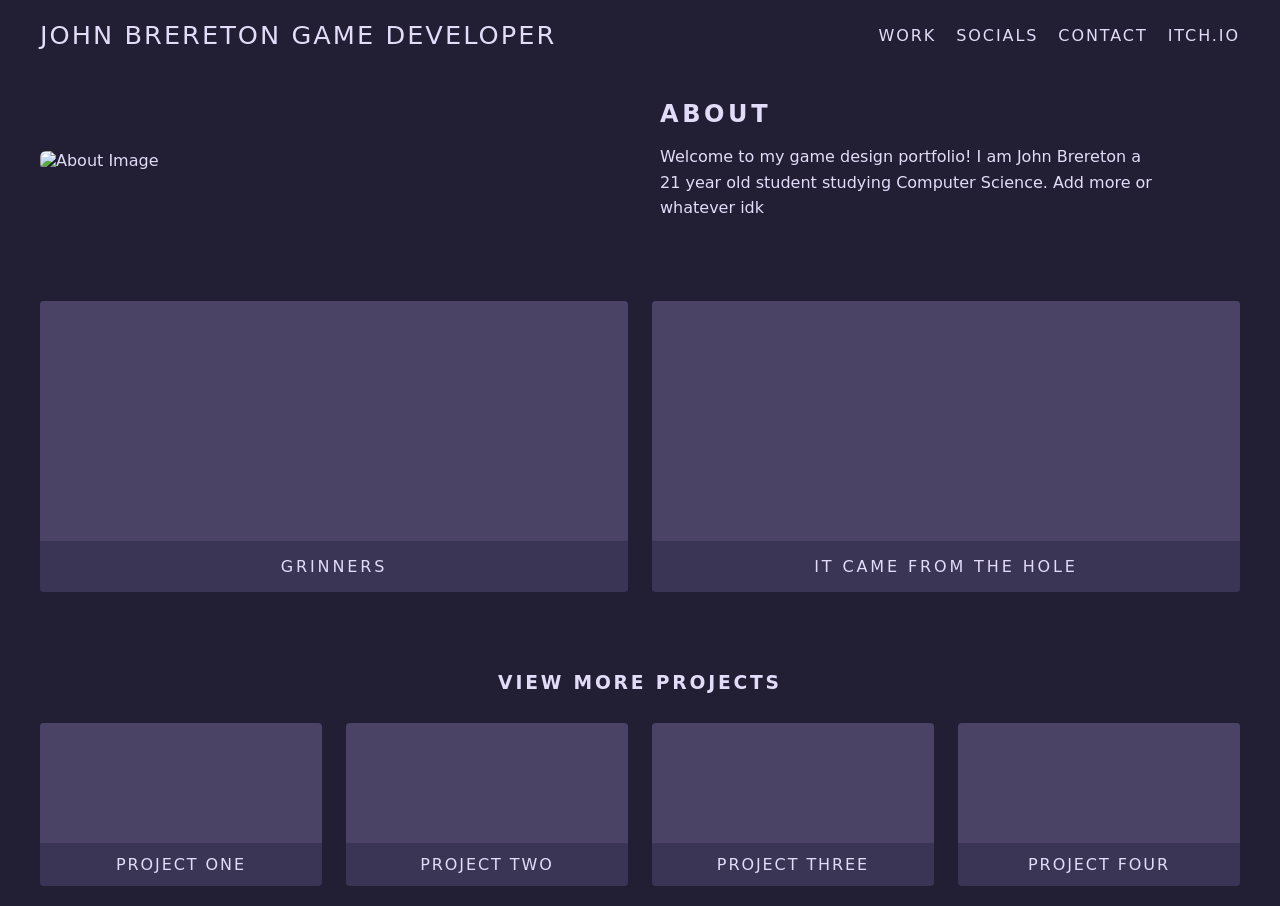
==== commit 6e01f578: "Kae Styling (Thanks.)" ====
--- a/index.html
+++ b/index.html
@@ -1,258 +1,84 @@
-<!-- 
-  Hello 😊.
-
-  This template is designed and developed by Nisar Hassan Naqvi
-  for anyone to use for free or customize the way they like.
-
-  Github Repo: https://github.com/nisarhassan12/portfolio-template/
-  My Website: https://nisar.dev
-
-  For business & inquires, contact me => syednisarhassan12@gmail.com
--->
-
-<!--
-  Follow the instructions written in comments to create your stunning portfolio
--->
-
 <!DOCTYPE html>
 <html lang="en">
-
 <head>
-  <meta charset="UTF-8" />
-  <meta name="viewport" content="width=device-width, initial-scale=1.0" />
-  <link rel="shortcut icon" type="image/png" href="./images/favicon.png" />
-
-  <!-- Put your site title here -->
-  <title>
-    John Breretons Portfolio
-  </title>
-
-  <meta name="description" content="Add small description of yourslef.">
-  <!-- Add some coding keywords below, Ex: (React, CSS etc) -->
-  <meta name="keywords" content="Put your name, skills and some coding keywords" />
-  <link rel="stylesheet" href="index.css" />
+    <meta charset="UTF-8">
+    <meta name="viewport" content="width=device-width, initial-scale=1.0">
+    <title>J.B Gamedev</title>
+    <link rel="stylesheet" href="styles.css">
 </head>
 
 <body>
-  <!-- ***** Header ***** -->
+    <div class="page">
 
-  <header class="header" role="banner" id="top">
-    <div class="row">
-      <nav class="nav" role="navigation">
-          <ul class="nav__items">
-              <li class="nav__item"><a href="altPage.html" class="nav__link">Alt</a></li>
-              <li class="nav__item"><a href="#work" class="nav__link">Work</a></li>
-              <li class="nav__item">
-                  <a href="#about" class="nav__link">About</a>
-              </li>
-              <li class="nav__item">
-                  <a href="#contact" class="nav__link">Contact</a>
-              </li>
-          </ul>
-      </nav>
+        <!-- Header -->
+        <header class="header">
+            <div class="logo">John Brereton Game Developer</div>
+
+            <nav class="nav">
+                <a href="#">Work</a>
+                <a href="#">Socials</a>
+                <a href="#">Contact</a>
+                <a href="#">Itch.io</a>
+            </nav>
+        </header>
+
+        <!-- ABOUT SECTION -->
+        <section class="about">
+            <div class="about-image">
+                <img src="https://i.imgur.com/LGtS9GY.png" alt="About Image">
+            </div>
+            <div class="about-text">
+                <h2>About</h2>
+                <p>
+                    Welcome to my game design portfolio! I am John Brereton a 21 year old student studying Computer Science. Add more or whatever idk
+                </p>
+            </div>
+        </section>
+
+        <!-- MAIN GALLERY -->
+        <main class="gallery">
+
+            <div class="gallery-item">
+                <div class="gallery-image grinners-img"></div>
+                <a class="gallery-link" href="#">Grinners</a>
+            </div>
+
+            <div class="gallery-item">
+                <div class="gallery-image itcamefromthehole-img"></div>
+                <a class="gallery-link" href="#">It Came From The Hole</a>
+            </div>
+
+        </main>
+
+        <!-- VIEW MORE PROJECTS -->
+        <section class="more-projects">
+            <h3>View More Projects</h3>
+
+            <div class="more-grid">
+
+                <div class="more-item">
+                    <div class="more-thumb proj1-img"></div>
+                    <a href="#" class="more-link">Project One</a>
+                </div>
+
+                <div class="more-item">
+                    <div class="more-thumb proj2-img"></div>
+                    <a href="#" class="more-link">Project Two</a>
+                </div>
+
+                <div class="more-item">
+                    <div class="more-thumb proj3-img"></div>
+                    <a href="#" class="more-link">Project Three</a>
+                </div>
+
+                <div class="more-item">
+                    <div class="more-thumb proj4-img"></div>
+                    <a href="#" class="more-link">Project Four</a>
+                </div>
+
+            </div>
+        </section>
+
     </div>
-    <div class="header__text-box row">
-      <div class="header__text">
-        <h1 class="heading-primary">
-          <!-- Replace the following name with your name -->
-          <span>John Brereton</span>
-        </h1>
-        <a href="#contact" class="btn btn--pink">Get in touch</a>
-      </div>
-    </div>
-  </header>
-
-  <main role="main">
-
-    <!-- ***** Work ***** -->
-
-    <section class="work" id="work">
-      <div class="row">
-        <h2>My Work</h2>
-        <div class="work__boxes">
-
-          <!-- Each div with the work__box class is a project. -->
-
-          <div class="work__box">
-            <div class="work__text">
-              <h3>Portfolio Template</h3>
-              <p>
-                A free Open Source Portfolio for anyone to use for free.
-              </p>
-              <ul class="work__list">
-                <li>HTML</li>
-                <li>SCSS</li>
-                <li>JavaScript</li>
-                <li>Parcel</li>
-              </ul>
-
-              <div class="work__links">
-                <a href="https://nisar.surge.sh" target="_blank" class="link__text">
-                  Visit Site <span>&rarr;</span>
-                </a>
-                <a href="https://github.com/M00NWATCH" title="View Source Code" target="_blank">
-                </a>
-              </div>
-            </div>
-            <div class="work__image-box">
-              <img src="./images/project-1.png" class="work__image" alt="Project 1" />
-            </div>
-          </div>
-
-          <div class="work__box">
-            <div class="work__text">
-              <h3>Calculator</h3>
-              <p>
-                Lorem ipsum dolor sit amet consectetur adipisicing elit. Quod,
-                eius.
-              </p>
-              <ul class="work__list">
-                <li>React</li>
-                <li>Next.js</li>
-                <li>Node</li>
-                <li>MongoDB</li>
-              </ul>
-
-              <div class="work__links">
-                <a href="#" class="link__text">
-                  Visit Site <span>&rarr;</span>
-                </a>
-                <a href="#">
-                  <img src="./images/github.svg" class="work__code" title="View Source Code" alt="GitHub">
-                </a>
-              </div>
-            </div>
-            <div class="work__image-box">
-              <img src="./images/project-2.png" class="work__image" alt="Project 1" />
-            </div>
-          </div>
-
-          <div class="work__box">
-            <div class="work__text">
-              <h3>Notificator</h3>
-              <p>
-                Lorem ipsum dolor sit amet consectetur adipisicing elit. Quod,
-                eius.
-              </p>
-              <ul class="work__list">
-                <li>React</li>
-                <li>Next.js</li>
-                <li>Node</li>
-                <li>MongoDB</li>
-              </ul>
-
-              <div class="work__links">
-                <a href="#" class="link__text">
-                  Visit Site <span>&rarr;</span>
-                </a>
-                <a href="#">
-                  <img src="./images/github.svg" class="work__code" title="View Source Code" alt="GitHub">
-                </a>
-              </div>
-            </div>
-            <div class="work__image-box">
-              <img src="./images/project-3.png" class="work__image" alt="Project 3" />
-            </div>
-          </div>
-        </div>
-      </div>
-    </section>
-
-    <!-- ***** Clients ***** -->
-
-
-    <!-- ***** About ***** -->
-
-    <section class="about" id="about">
-      <div class="row">
-        <h2>About Me</h2>
-        <div class="about__content">
-          <div class="about__text">
-            <!-- Replace the below paragraph with info about yourself -->
-            <p>
-              Lorem ipsum dolor sit amet, consectetur adipisicing elit. Eos id
-              nostrum illo harum blanditiis, tenetur eum suscipit cupiditate
-              in vel, ex quam quidem quos mollitia labore aut sunt eius
-              ratione molestiae fuga veniam facere similique voluptate.
-            </p>
-            <!-- Provide a link to your resume -->
-            <a href="#" class="btn">My Resume</a>
-          </div>
-
-          <div class="about__photo-container">
-            <!-- Add a nice photo of yourself -->
-            <img class="about__photo" src="./images/syed-ali-hussnain.jpg" alt="" />
-          </div>
-        </div>
-      </div>
-    </section>
-  </main>
-
-  <!-- ***** Contact ***** -->
-
-  <section class="contact" id="contact">
-    <div class="row">
-      <h2>Get in Touch</h2>
-      <div class="contact__info">
-        <p>
-          Are you looking for a fast-performing and user-friendly website to
-          represent your product or business? or looking for any kind of
-          consultation? or want to ask questions? or have some advice for me
-          or just want to say "Hi 👋" in any case feel free to Let me know. I
-          will do my best to respond back. 😊 The quickest way to reach out to
-          me is via an email.
-        </p>
-        <!-- Replace the email with yours -->
-        <a href="mailto:you@example.com" class="btn">you@example.com</a>
-      </div>
-    </div>
-  </section>
-
-  <!-- ***** Footer ***** -->
-
-  <footer role="contentinfo" class="footer">
-    <div class="row">
-      <!-- Update the links to point to your accounts -->
-      <ul class="footer__social-links">
-        <li class="footer__social-link-item">
-          <a href="https://twitter.com/nisarhassan12/" title="Link to Twitter Profile">
-            <img src="./images/twitter.svg" class="footer__social-image" alt="Twitter">
-          </a>
-        </li>
-        <li class="footer__social-link-item">
-          <a href="https://github.com/nisarhassan12/" title="Link to Github Profile">
-            <img src="./images/github.svg" class="footer__social-image" alt="Github">
-          </a>
-        </li>
-        <li class="footer__social-link-item">
-          <a href="https://codepen.io/nisar_hassan" title="Link to Codepen Profile">
-            <img src="./images/codepen.svg" class="footer__social-image" alt="Codepen">
-          </a>
-        </li>
-        <li class="footer__social-link-item">
-          <a href=https://www.linkedin.com/in/nisar-hassan-naqvi-413466199/">
-            <img src="./images/linkedin.svg" title="Link to Linkedin Profile" class="footer__social-image" alt="Linkedin">
-          </a>
-        </li>
-      </ul>
-
-      <!-- If you give me some credit by keeping the below paragraph, will be huge for me 😊 Thanks. -->
-      <p>
-        &copy; 2020 - Template designed & developed by <a href="https://nisar.dev" class="link">Nisar</a>.
-      </p>
-      <div class="footer__github-buttons">
-        <iframe
-          src="https://ghbtns.com/github-btn.html?user=nisarhassan12&repo=portfolio-template&type=watch&count=true"
-          frameborder="0" scrolling="0" width="170" height="20" title="Watch Portfolio Template on GitHub">
-        </iframe>
-      </div>
-    </div>
-  </footer>
-
-  <a href="#top" class="back-to-top" title="Back to Top">
-    <img src="./images/arrow-up.svg" alt="Back to Top" class="back-to-top__image"/>
-  </a>
-  <script src="./index.js"></script>
 </body>
-
 </html>
--- a/styles.css
+++ b/styles.css
@@ -0,0 +1,230 @@
+/* Reset */
+* {
+  margin: 0;
+  padding: 0;
+  box-sizing: border-box;
+}
+
+body {
+  font-family: system-ui, sans-serif;
+  background: #221e33;
+  color: #e2dcf9;
+  padding: 20px;
+}
+
+.page {
+  max-width: 1200px;
+  margin: 0 auto;
+}
+
+/* Header */
+.header {
+  display: flex;
+  justify-content: space-between;
+  align-items: center;
+  margin-bottom: 50px;
+  flex-wrap: wrap;
+  gap: 20px;
+}
+
+.logo {
+  font-size: 1.6rem;
+  letter-spacing: 0.08em;
+  text-transform: uppercase;
+}
+
+.nav {
+  display: flex;
+  gap: 20px;
+  text-transform: uppercase;
+  letter-spacing: 0.12em;
+  flex-wrap: wrap;
+}
+
+.nav a {
+  text-decoration: none;
+  color: #e2dcf9;
+}
+
+.nav a:hover {
+  opacity: 0.6;
+}
+
+/* ABOUT SECTION */
+.about {
+  display: grid;
+  grid-template-columns: 1fr 1fr;
+  gap: 40px;
+  margin-bottom: 80px;
+  align-items: center;
+}
+
+.about-image img {
+  width: 100%;
+  height: 100%;
+  object-fit: cover;
+  border-radius: 6px;
+}
+
+.about-text h2 {
+  margin-bottom: 16px;
+  text-transform: uppercase;
+  letter-spacing: 0.15em;
+}
+
+.about-text p {
+  line-height: 1.6;
+  max-width: 500px;
+}
+
+.highlight-title {
+  text-align: center;
+  font-size: 1.4rem;
+  margin-bottom: 30px;
+  text-transform: uppercase;
+  letter-spacing: 0.18em;
+  color: #e2dcf9;
+}
+
+
+/* GALLERY */
+.gallery {
+  display: grid;
+  grid-template-columns: repeat(auto-fit, minmax(260px, 1fr));
+  gap: 24px;
+  margin-bottom: 80px;
+}
+
+.gallery-item {
+  display: flex;
+  flex-direction: column;
+  background: #2d2844;
+  border-radius: 4px;
+  overflow: hidden;
+}
+
+.gallery-image {
+  height: 240px;
+  background: #4a4366;
+  background-size: cover;
+  background-position: center;
+}
+
+.gallery-link {
+  display: block;
+  padding: 16px;
+  text-align: center;
+  text-transform: uppercase;
+  letter-spacing: 0.18em;
+  text-decoration: none;
+  color: #e2dcf9;
+  background: #3a3455;
+}
+
+.gallery-link:hover {
+  background: #4a4366;
+}
+
+/* MORE PROJECTS */
+.more-projects h3 {
+  text-align: center;
+  margin-bottom: 30px;
+  text-transform: uppercase;
+  letter-spacing: 0.15em;
+}
+
+.more-grid {
+  display: grid;
+  grid-template-columns: repeat(auto-fit, minmax(160px, 1fr));
+  gap: 24px;
+}
+
+.more-item {
+  background: #2d2844;
+  border-radius: 4px;
+  overflow: hidden;
+  display: flex;
+  flex-direction: column;
+}
+
+.more-thumb {
+  height: 120px;
+  background: #4a4366;
+  background-size: cover;
+  background-position: center;
+}
+
+.more-link {
+  display: block;
+  padding: 12px;
+  text-align: center;
+  text-decoration: none;
+  color: #e2dcf9;
+  background: #3a3455;
+  text-transform: uppercase;
+  letter-spacing: 0.12em;
+}
+
+.more-link:hover {
+  background: #4a4366;
+}
+
+/* RESPONSIVE BREAKPOINTS */
+@media (max-width: 900px) {
+  .about {
+    grid-template-columns: 1fr;
+    text-align: center;
+  }
+
+  .about-text p {
+    margin: 0 auto;
+  }
+}
+
+@media (max-width: 600px) {
+  body {
+    padding: 15px;
+  }
+
+  .logo {
+    font-size: 1.3rem;
+  }
+
+  .nav {
+    justify-content: center;
+  }
+}
+
+/* MAIN GALLERY IMAGES */
+.grinners-img {
+  background-image: url("https://img.itch.zone/aW1nLzIyMzQxNjA4LnBuZw==/315x250%23c/AqokhT.png");
+}
+
+.itcamefromthehole-img {
+  background-image: url("https://img.itch.zone/aW1nLzI1MzA0MTk0LnBuZw==/315x250%23c/qDHsxj.png");
+}
+
+/* MORE PROJECTS IMAGES */
+.proj1-img {
+  background-image: url("images/project1.jpg");
+}
+
+.proj2-img {
+  background-image: url("images/project2.jpg");
+}
+
+.proj3-img {
+  background-image: url("images/project3.jpg");
+}
+
+.proj4-img {
+  background-image: url("images/project4.jpg");
+}
+
+/* Shared image styling */
+.gallery-image,
+.more-thumb {
+  background-size: cover;
+  background-position: center;
+}
+
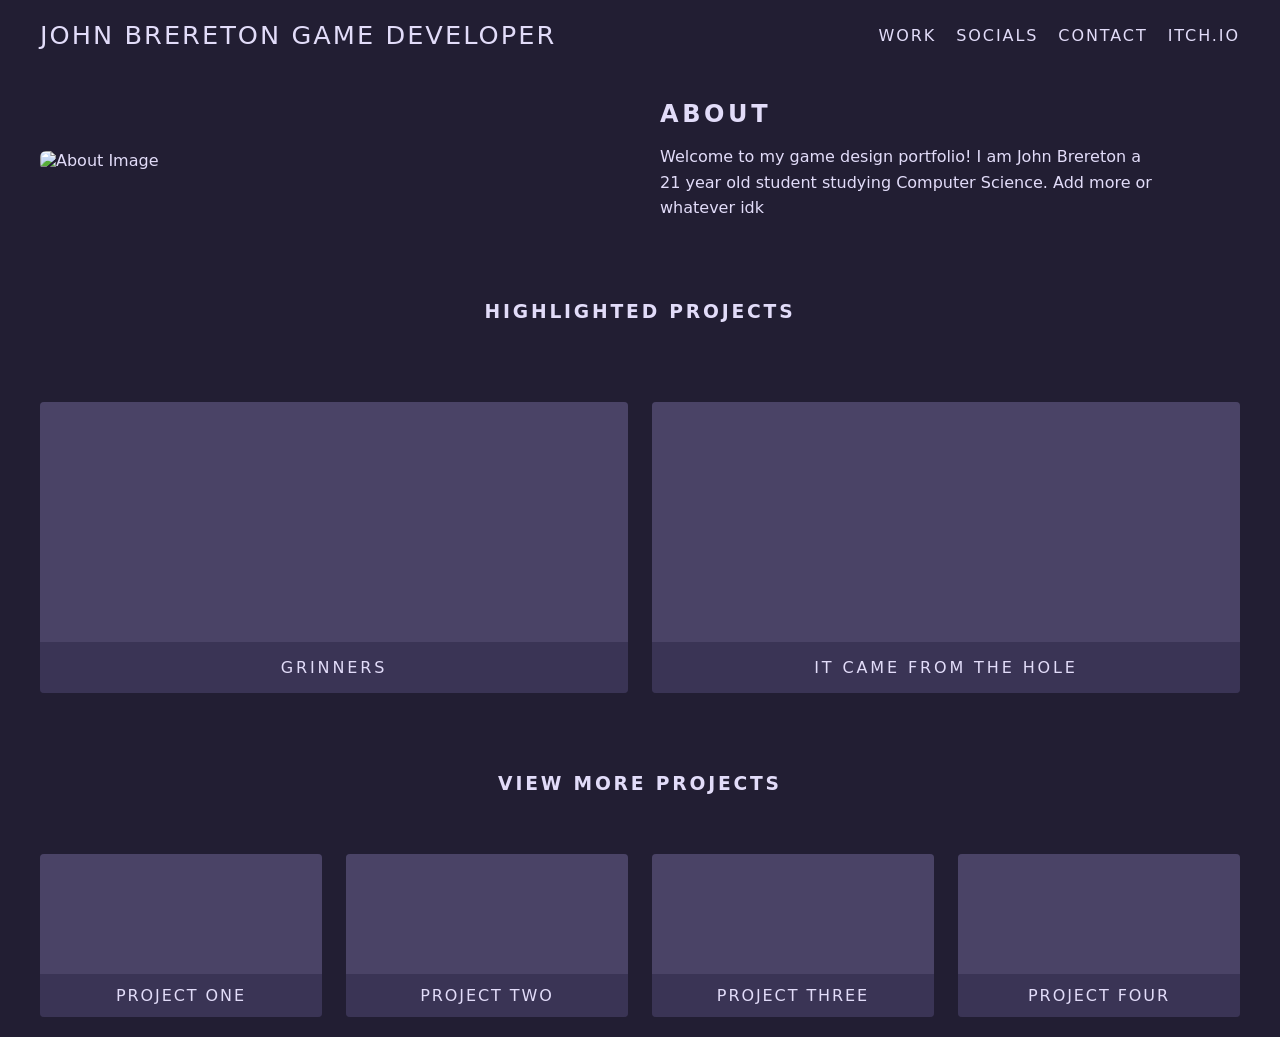
==== commit ab93c680: "Link transitions and Projects title" ====
--- a/index.html
+++ b/index.html
@@ -36,7 +36,10 @@
         </section>
 
         <!-- MAIN GALLERY -->
+        <h3 class="gallery title"> Highlighted Projects </h3>
+
         <main class="gallery">
+
 
             <div class="gallery-item">
                 <div class="gallery-image grinners-img"></div>
@@ -46,7 +49,6 @@
             <div class="gallery-item">
                 <div class="gallery-image itcamefromthehole-img"></div>
                 <a class="gallery-link" href="#">It Came From The Hole</a>
-            </div>
 
         </main>
 
--- a/styles.css
+++ b/styles.css
@@ -119,16 +119,24 @@
   text-decoration: none;
   color: #e2dcf9;
   background: #3a3455;
+  transition-duration: 0.35s;
 }
 
 .gallery-link:hover {
   background: #4a4366;
+}
+
+ h3 {
+    text-align: center;
+    margin-bottom: 30px;
+    text-transform: uppercase;
+    letter-spacing: 0.15em;
 }
 
 /* MORE PROJECTS */
 .more-projects h3 {
   text-align: center;
-  margin-bottom: 30px;
+  margin-bottom: 60px;
   text-transform: uppercase;
   letter-spacing: 0.15em;
 }
@@ -155,14 +163,15 @@
 }
 
 .more-link {
-  display: block;
-  padding: 12px;
-  text-align: center;
-  text-decoration: none;
-  color: #e2dcf9;
-  background: #3a3455;
-  text-transform: uppercase;
-  letter-spacing: 0.12em;
+    display: block;
+    padding: 12px;
+    text-align: center;
+    text-decoration: none;
+    color: #e2dcf9;
+    background: #3a3455;
+    text-transform: uppercase;
+    letter-spacing: 0.12em;
+    transition-duration: 0.35s;
 }
 
 .more-link:hover {
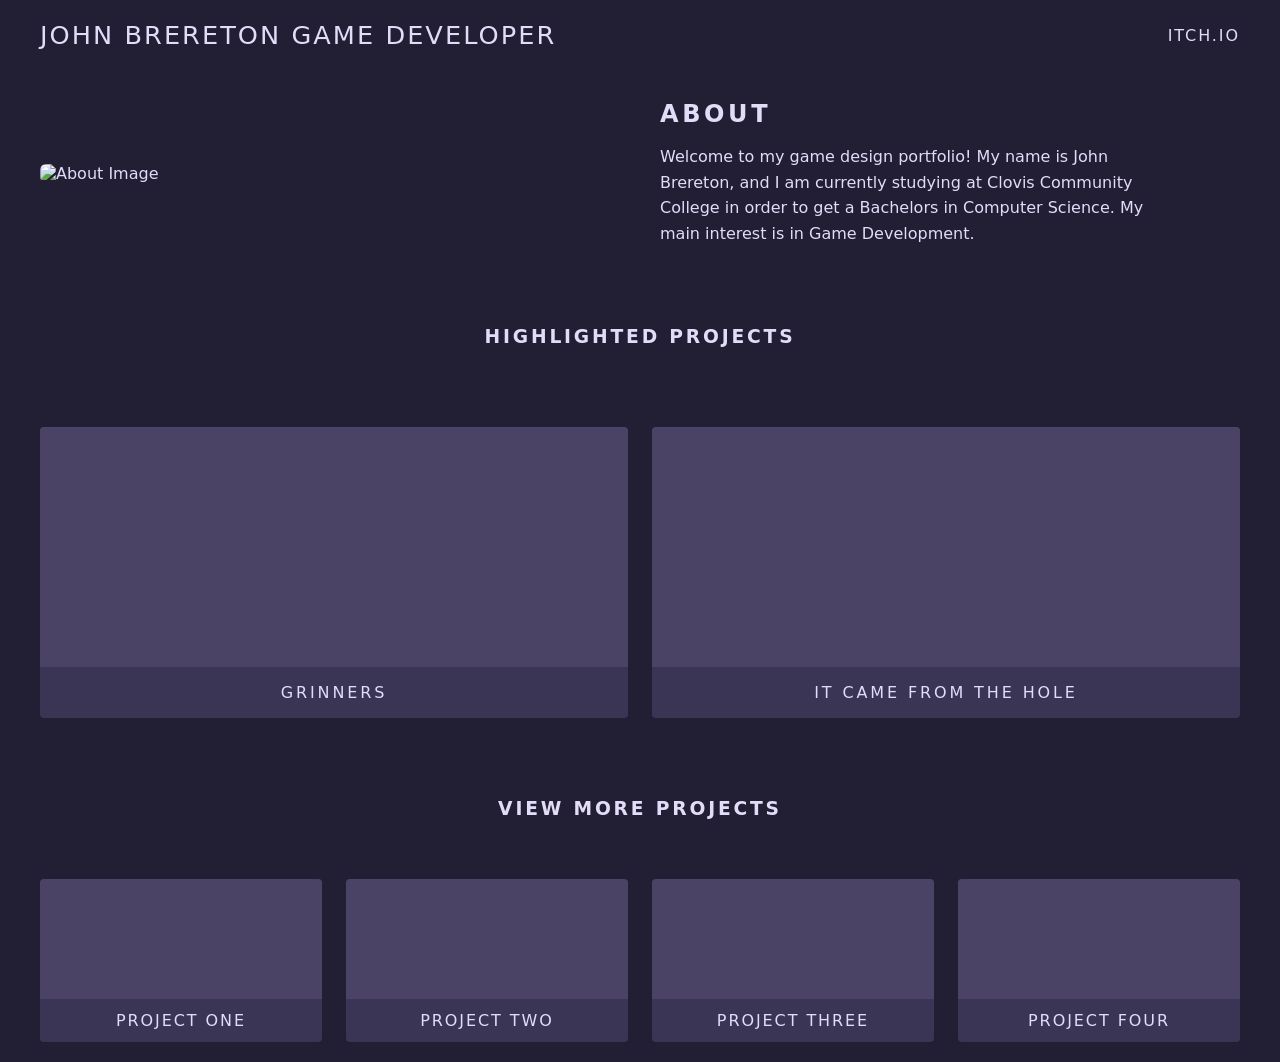
==== commit 5fc2e47b: "A few updates to my portfolio." ====
--- a/index.html
+++ b/index.html
@@ -15,10 +15,7 @@
             <div class="logo">John Brereton Game Developer</div>
 
             <nav class="nav">
-                <a href="#">Work</a>
-                <a href="#">Socials</a>
-                <a href="#">Contact</a>
-                <a href="#">Itch.io</a>
+                <a href="https://m00nwatch.itch.io/">Itch.io</a>
             </nav>
         </header>
 
@@ -30,7 +27,7 @@
             <div class="about-text">
                 <h2>About</h2>
                 <p>
-                    Welcome to my game design portfolio! I am John Brereton a 21 year old student studying Computer Science. Add more or whatever idk
+                    Welcome to my game design portfolio! My name is John Brereton, and I am currently studying at Clovis Community College in order to get a Bachelors in Computer Science. My main interest is in Game Development.
                 </p>
             </div>
         </section>
@@ -43,12 +40,12 @@
 
             <div class="gallery-item">
                 <div class="gallery-image grinners-img"></div>
-                <a class="gallery-link" href="#">Grinners</a>
+                <a class="gallery-link" href="https://m00nwatch.itch.io/grinners">Grinners</a>
             </div>
 
             <div class="gallery-item">
                 <div class="gallery-image itcamefromthehole-img"></div>
-                <a class="gallery-link" href="#">It Came From The Hole</a>
+                <a class="gallery-link" href="https://m00nwatch.itch.io/it-came-from-the-hole">It Came From The Hole</a>
 
         </main>
 
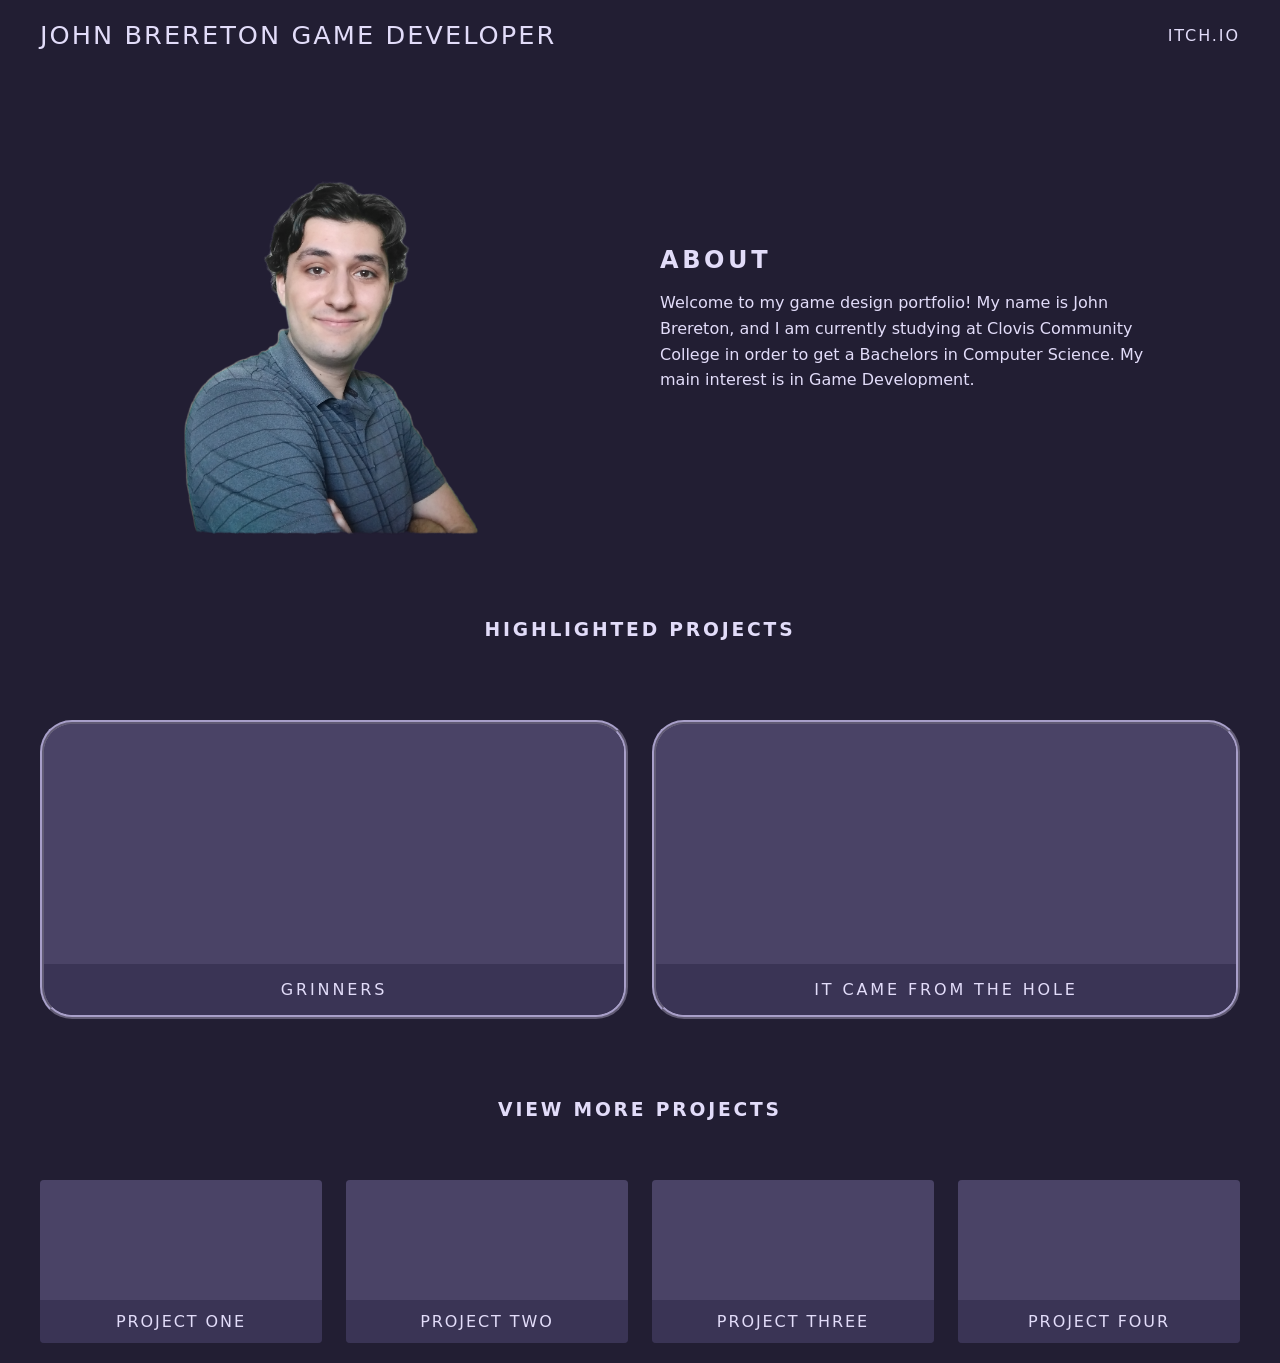
==== commit abd2209f: "Various Style Changings Changed a bunch of stuff" ====
--- a/index.html
+++ b/index.html
@@ -22,7 +22,7 @@
         <!-- ABOUT SECTION -->
         <section class="about">
             <div class="about-image">
-                <img src="https://i.imgur.com/LGtS9GY.png" alt="About Image">
+                <img src="images/MePNG.png" alt="About Image">
             </div>
             <div class="about-text">
                 <h2>About</h2>
@@ -37,14 +37,13 @@
 
         <main class="gallery">
 
-
             <div class="gallery-item">
-                <div class="gallery-image grinners-img"></div>
+                <a class="gallery-image grinners-img" href="https://m00nwatch.itch.io/grinners"></a>
                 <a class="gallery-link" href="https://m00nwatch.itch.io/grinners">Grinners</a>
             </div>
 
             <div class="gallery-item">
-                <div class="gallery-image itcamefromthehole-img"></div>
+                <a class="gallery-image itcamefromthehole-img" href="https://m00nwatch.itch.io/it-came-from-the-hole"></a>
                 <a class="gallery-link" href="https://m00nwatch.itch.io/it-came-from-the-hole">It Came From The Hole</a>
 
         </main>
--- a/styles.css
+++ b/styles.css
@@ -96,18 +96,30 @@
 }
 
 .gallery-item {
-  display: flex;
-  flex-direction: column;
-  background: #2d2844;
-  border-radius: 4px;
-  overflow: hidden;
-}
+    display: flex;
+    flex-direction: column;
+    background: #2d2844;
+    border-radius: 32px;
+    border-width: 4px;
+    overflow: hidden;
+    border-color: #A89FC9;
+    border-style: ridge;
+    transition-duration:0.25s;
+}
+
+    .gallery-item:hover {
+        border-radius: 12px;
+    }
 
 .gallery-image {
   height: 240px;
   background: #4a4366;
   background-size: cover;
   background-position: center;
+}
+
+.gallery-image:hover ~ .gallery-link {
+    background: #4a4366;
 }
 
 .gallery-link {
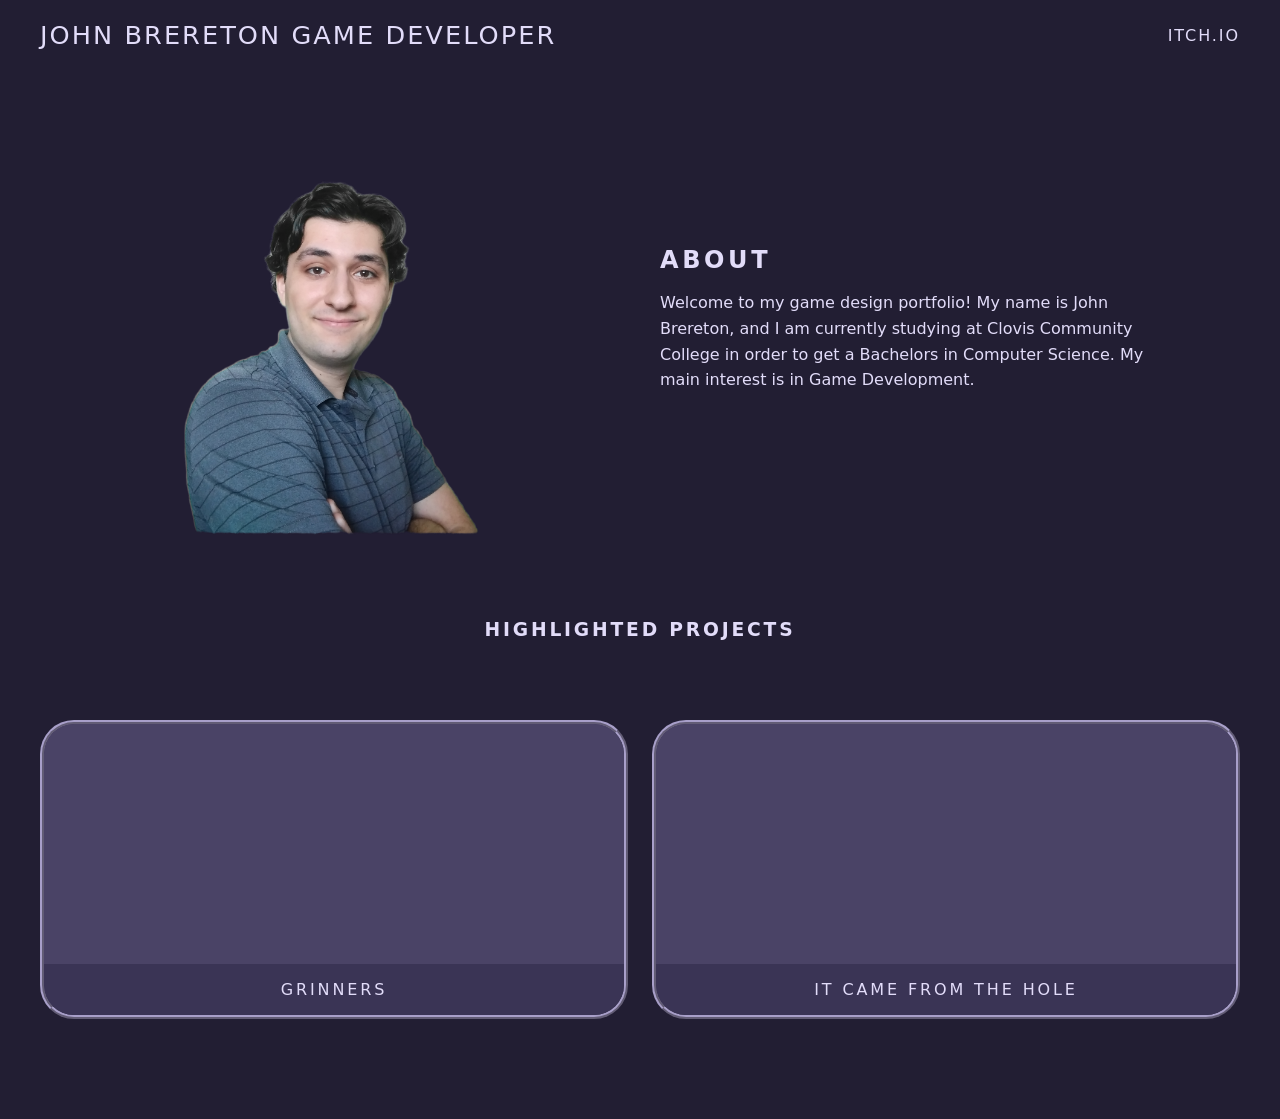
==== commit 8992fabe: "Temp remonve" ====
--- a/index.html
+++ b/index.html
@@ -49,6 +49,7 @@
         </main>
 
         <!-- VIEW MORE PROJECTS -->
+        <!--
         <section class="more-projects">
             <h3>View More Projects</h3>
 
@@ -76,6 +77,7 @@
 
             </div>
         </section>
+            -->
 
     </div>
 </body>
--- a/styles.css
+++ b/styles.css
@@ -99,7 +99,7 @@
     display: flex;
     flex-direction: column;
     background: #2d2844;
-    border-radius: 32px;
+    border-radius: 34px;
     border-width: 4px;
     overflow: hidden;
     border-color: #A89FC9;
@@ -107,9 +107,9 @@
     transition-duration:0.25s;
 }
 
-    .gallery-item:hover {
-        border-radius: 12px;
-    }
+.gallery-item:hover {
+    border-radius: 14px;
+}
 
 .gallery-image {
   height: 240px;
